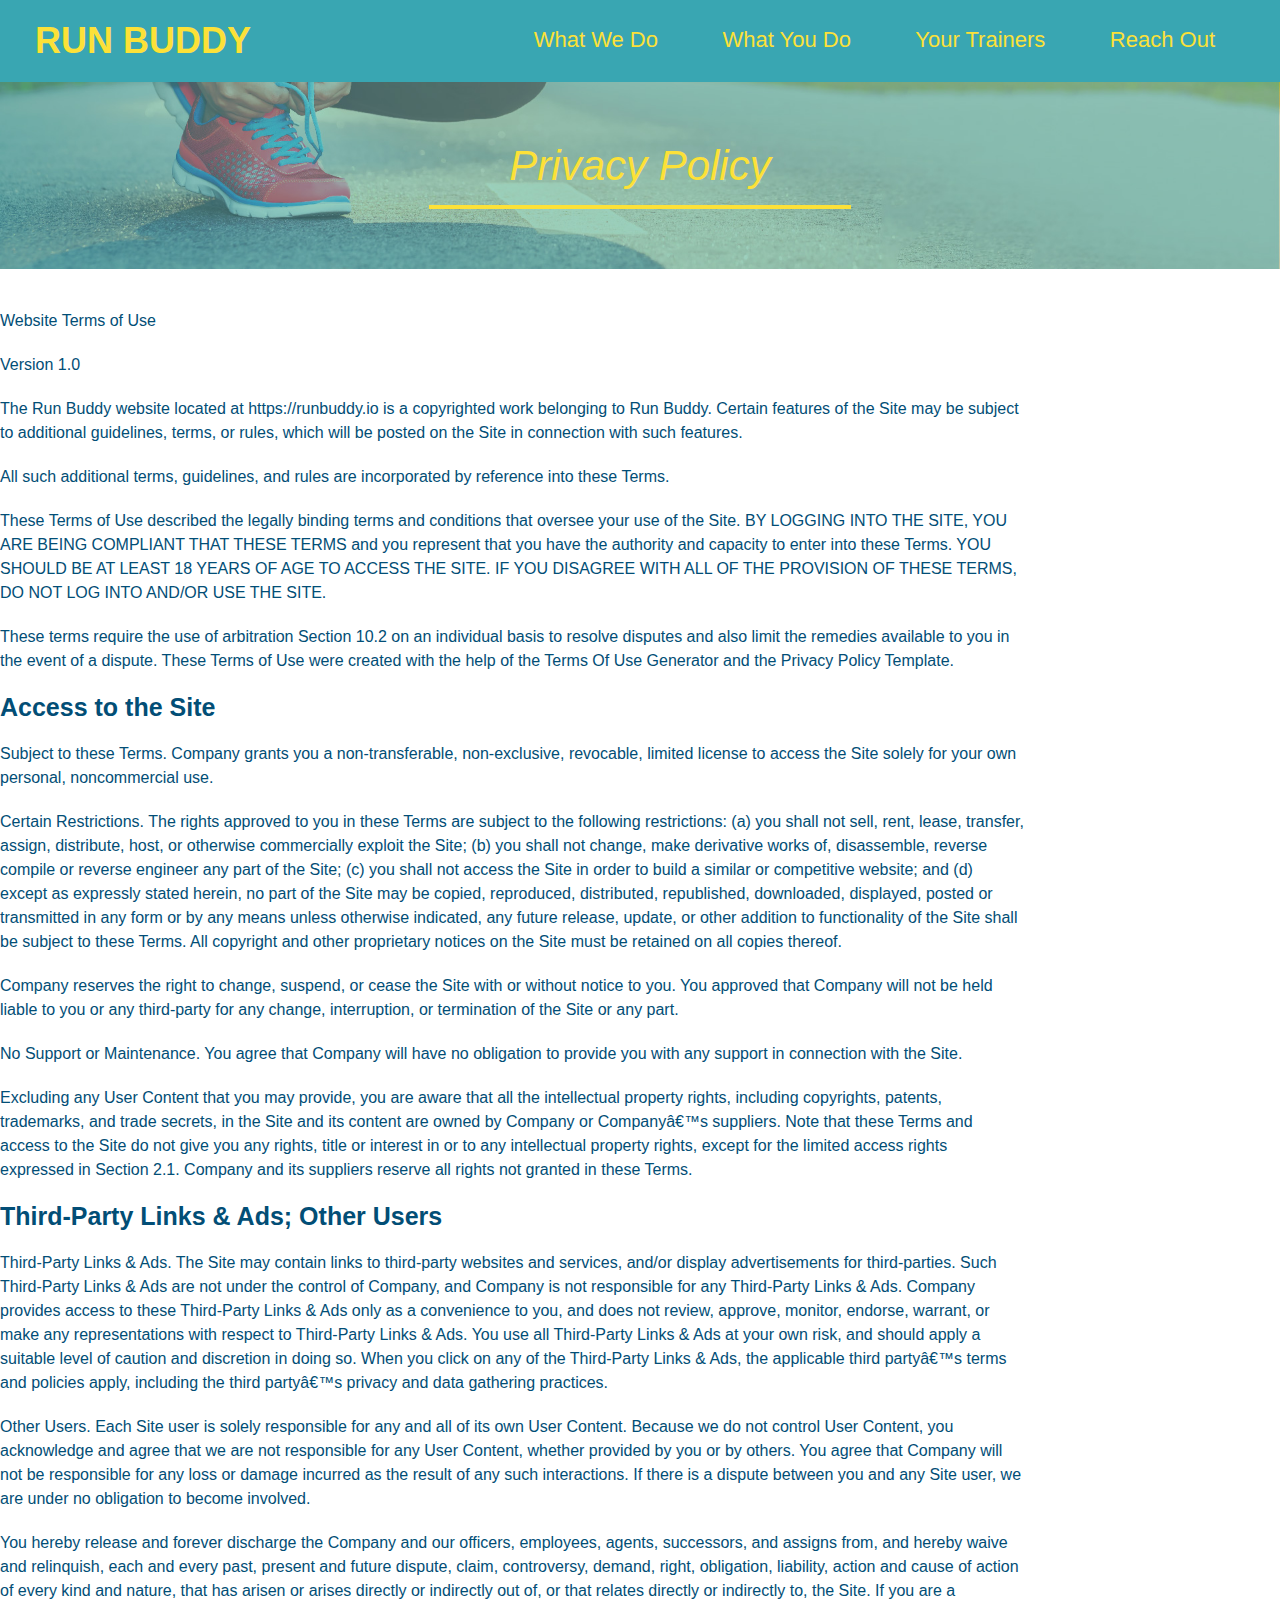
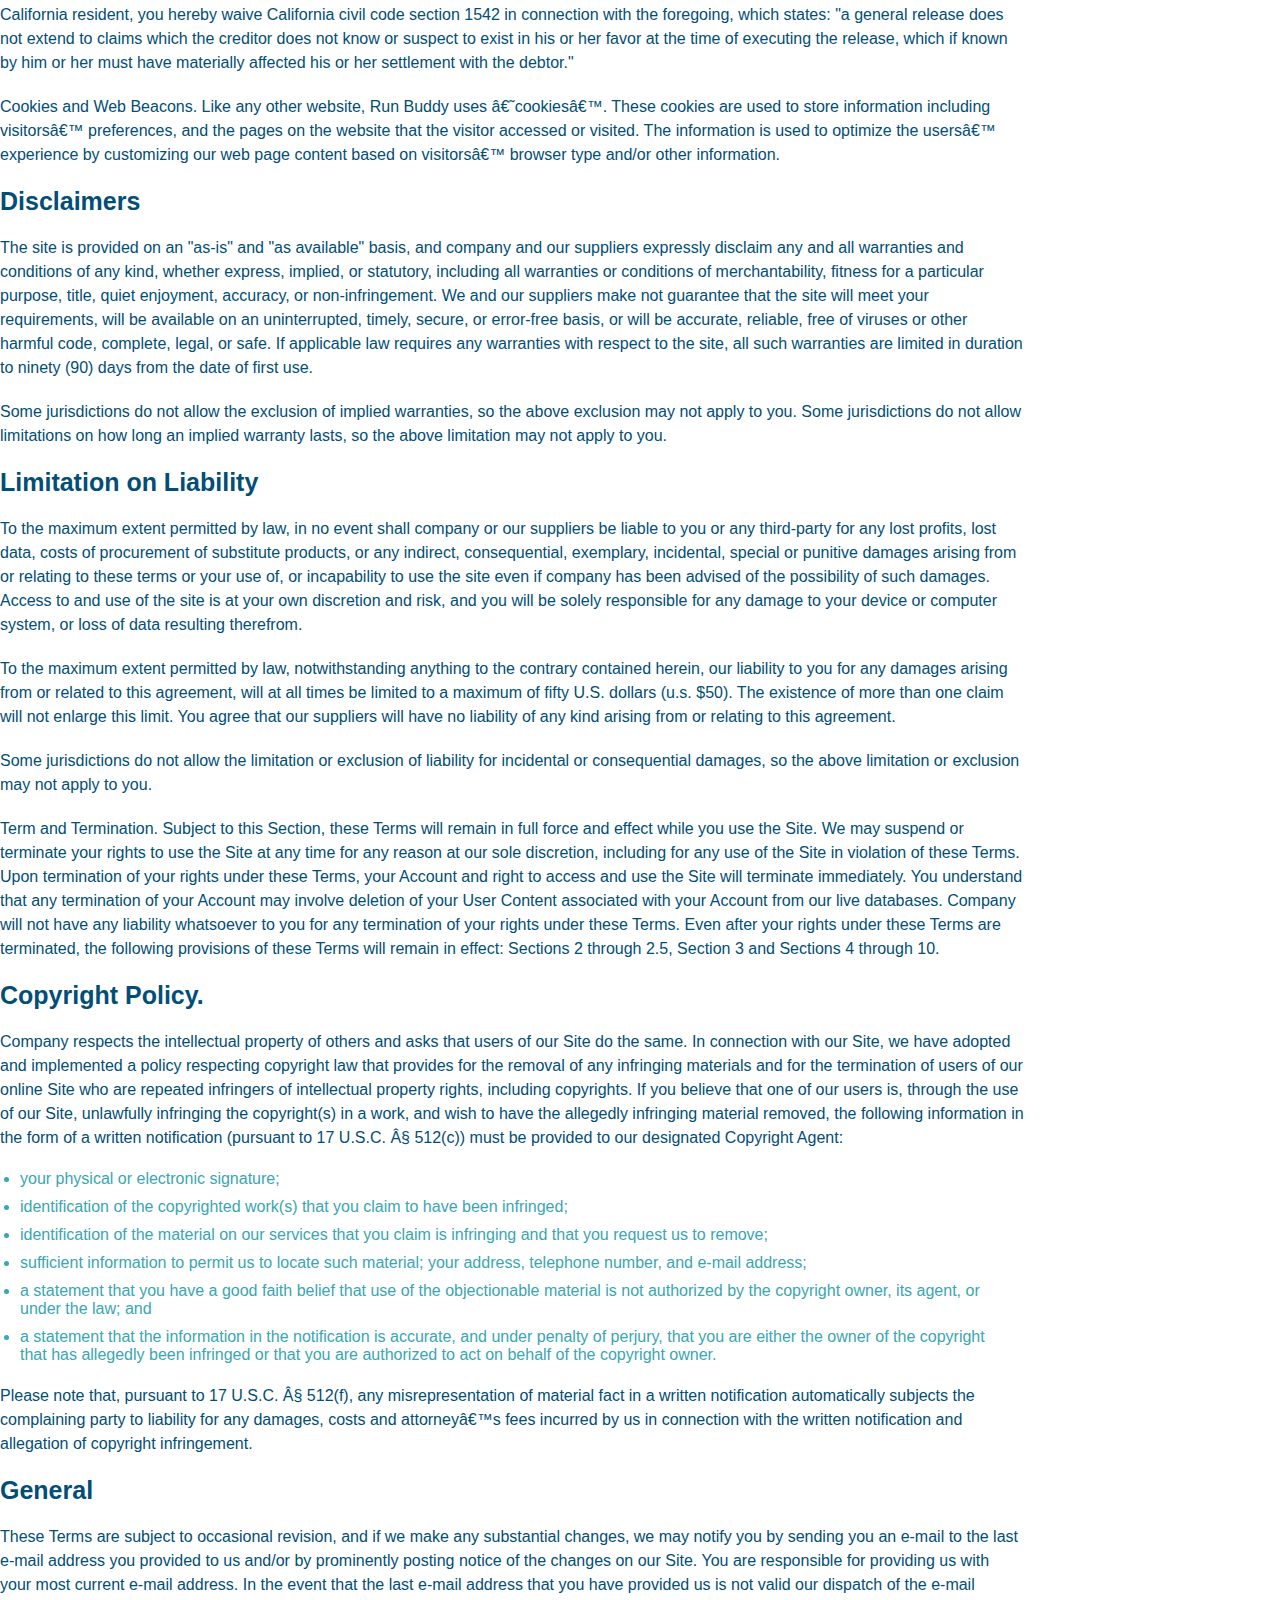
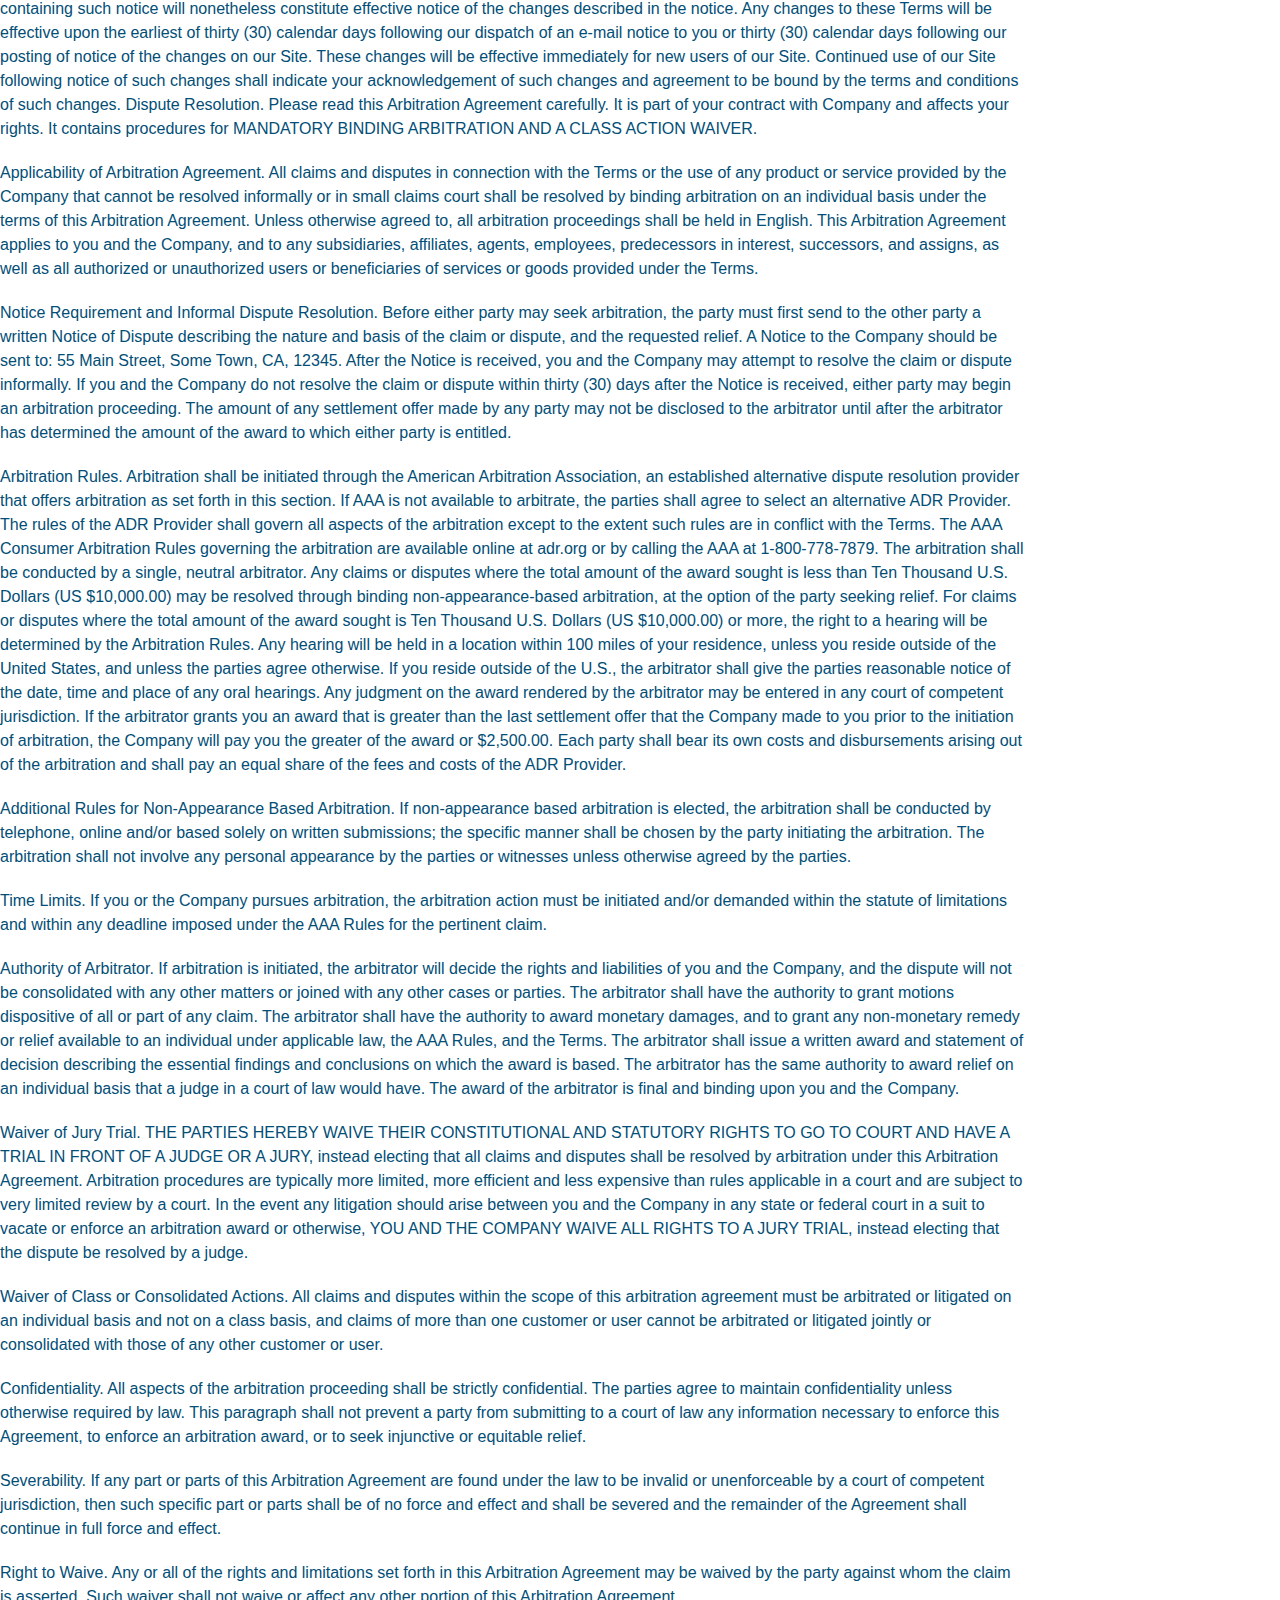
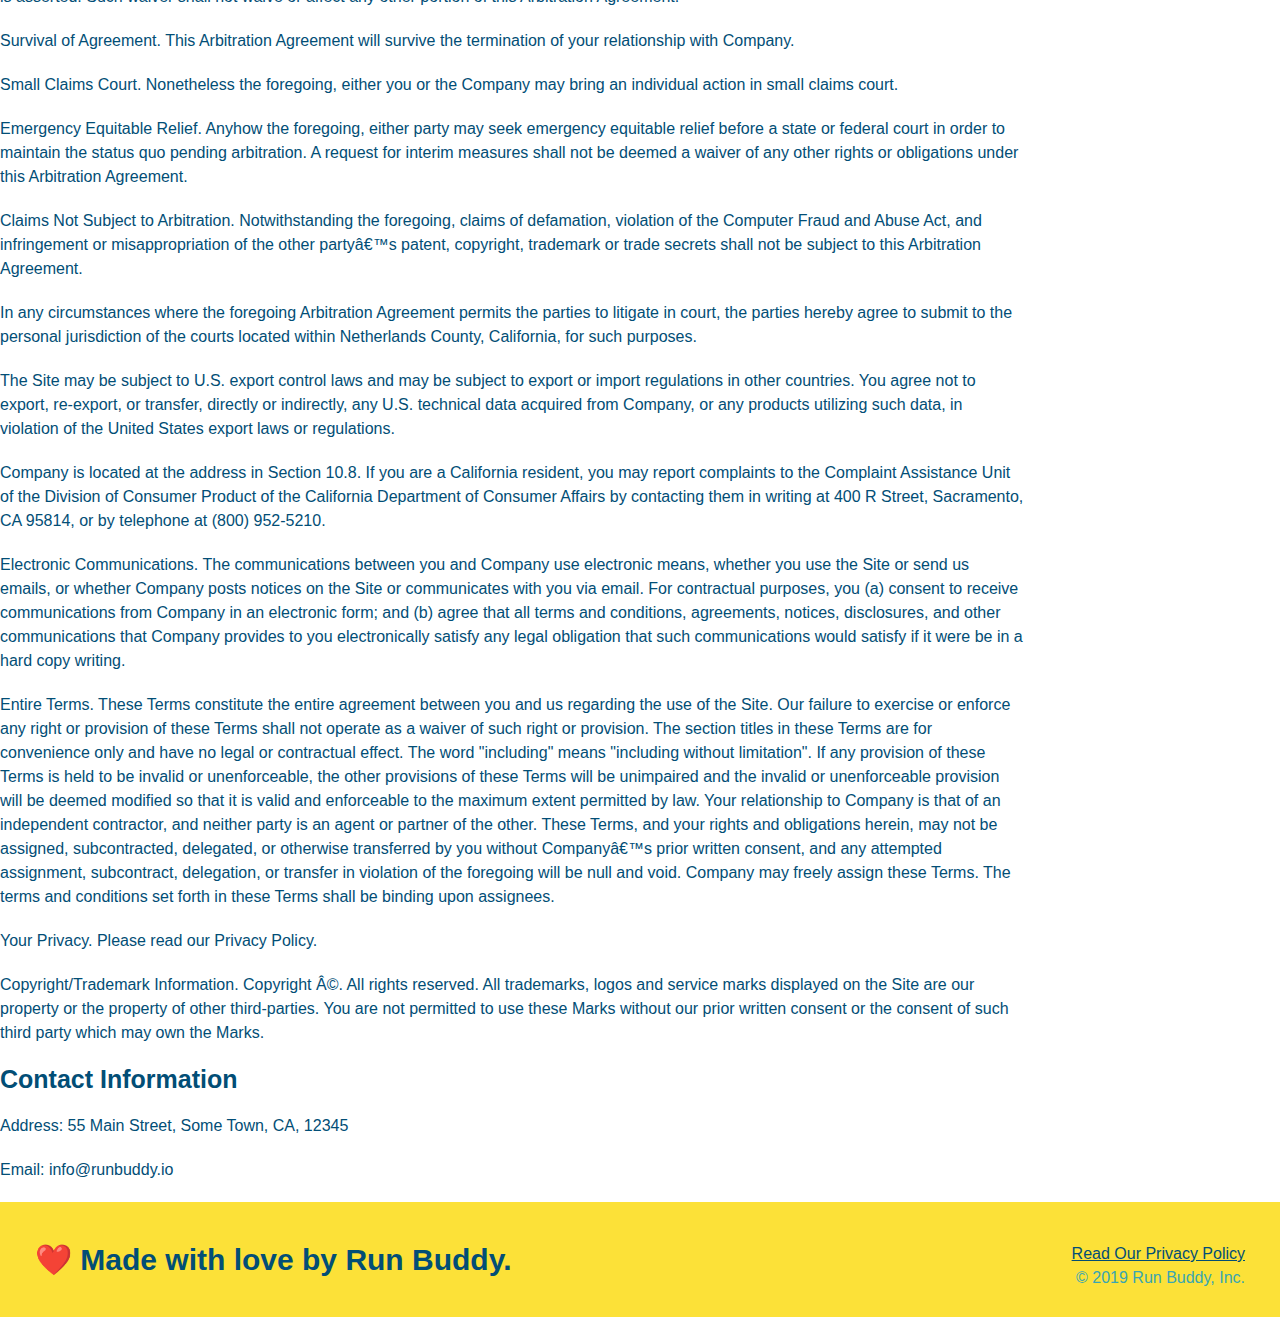
==== privacy-policy.html @ 892d22ec "privacy policy" ====
<!DOCTYPE html>
<html lang="en">
  <head>
    <meta charset="UTF-8" />
    <title>Privacy Policy - Run Buddy</title>
    <link rel="stylesheet" href="./assets/css/style.css" />
    <link rel="stylesheet" href="./assets/css/secondary-styles.css" />
  </head>
  <body>
    <header>
        <h1>
            <a href="/">RUN BUDDY</a>
        </h1>
        <nav>
            <!-- Unordered list element -->
            <ul>
                <!--List item element-->
                <li>
                    <!--Anchor element-->
                    <a href="./index.html#what-we-do">What We Do</a>
                </li>
                <li>
                    <a href="./index.html#what-you-do">What You Do</a>
                </li>
                <li>
                    <a href="./index.html#your-trainers">Your Trainers</a>
                </li>
                <li>
                    <a href="./index.html#reach-out">Reach Out</a>
                </li>
            </ul>
        </nav>
    </header>

    <section class="hero">
        <h2 class="page-title">
            Privacy Policy
          </h2>
    </section>

    <article class="secondary-content">
      <p>
        Website Terms of Use
      </p>

      <p>
        Version 1.0
      </p>

      <p>
        The Run Buddy website located at https://runbuddy.io is a copyrighted work belonging to Run Buddy. Certain
        features of the Site may be subject to additional guidelines, terms, or rules, which will be posted on the Site
        in connection with such features.
      </p>

      <p>
        All such additional terms, guidelines, and rules are incorporated by reference into these Terms.
      </p>

      <p>
        These Terms of Use described the legally binding terms and conditions that oversee your use of the Site. BY
        LOGGING INTO THE SITE, YOU ARE BEING COMPLIANT THAT THESE TERMS and you represent that you have the authority
        and capacity to enter into these Terms. YOU SHOULD BE AT LEAST 18 YEARS OF AGE TO ACCESS THE SITE. IF YOU
        DISAGREE WITH ALL OF THE PROVISION OF THESE TERMS, DO NOT LOG INTO AND/OR USE THE SITE.
      </p>

      <p>
        These terms require the use of arbitration Section 10.2 on an individual basis to resolve disputes and also
        limit the remedies available to you in the event of a dispute. These Terms of Use were created with the help of
        the Terms Of Use Generator and the Privacy Policy Template.
      </p>

      <h3>
        Access to the Site
      </h3>

      <p>
        Subject to these Terms. Company grants you a non-transferable, non-exclusive, revocable, limited license to
        access the Site solely for your own personal, noncommercial use.
      </p>

      <p>
        Certain Restrictions. The rights approved to you in these Terms are subject to the following restrictions: (a)
        you shall not sell, rent, lease, transfer, assign, distribute, host, or otherwise commercially exploit the Site;
        (b) you shall not change, make derivative works of, disassemble, reverse compile or reverse engineer any part of
        the Site; (c) you shall not access the Site in order to build a similar or competitive website; and (d) except
        as expressly stated herein, no part of the Site may be copied, reproduced, distributed, republished, downloaded,
        displayed, posted or transmitted in any form or by any means unless otherwise indicated, any future release,
        update, or other addition to functionality of the Site shall be subject to these Terms. All copyright and other
        proprietary notices on the Site must be retained on all copies thereof.
      </p>

      <p>
        Company reserves the right to change, suspend, or cease the Site with or without notice to you. You approved
        that Company will not be held liable to you or any third-party for any change, interruption, or termination of
        the Site or any part.
      </p>

      <p>
        No Support or Maintenance. You agree that Company will have no obligation to provide you with any support in
        connection with the Site.
      </p>

      <p>
        Excluding any User Content that you may provide, you are aware that all the intellectual property rights,
        including copyrights, patents, trademarks, and trade secrets, in the Site and its content are owned by Company
        or Companyâ€™s suppliers. Note that these Terms and access to the Site do not give you any rights, title or
        interest in or to any intellectual property rights, except for the limited access rights expressed in Section
        2.1. Company and its suppliers reserve all rights not granted in these Terms.
      </p>

      <h3>
        Third-Party Links & Ads; Other Users
      </h3>

      <p>
        Third-Party Links & Ads. The Site may contain links to third-party websites and services, and/or display
        advertisements for third-parties. Such Third-Party Links & Ads are not under the control of Company, and Company
        is not responsible for any Third-Party Links & Ads. Company provides access to these Third-Party Links & Ads
        only as a convenience to you, and does not review, approve, monitor, endorse, warrant, or make any
        representations with respect to Third-Party Links & Ads. You use all Third-Party Links & Ads at your own risk,
        and should apply a suitable level of caution and discretion in doing so. When you click on any of the
        Third-Party Links & Ads, the applicable third partyâ€™s terms and policies apply, including the third partyâ€™s
        privacy and data gathering practices.
      </p>

      <p>
        Other Users. Each Site user is solely responsible for any and all of its own User Content. Because we do not
        control User Content, you acknowledge and agree that we are not responsible for any User Content, whether
        provided by you or by others. You agree that Company will not be responsible for any loss or damage incurred as
        the result of any such interactions. If there is a dispute between you and any Site user, we are under no
        obligation to become involved.
      </p>

      <p>
        You hereby release and forever discharge the Company and our officers, employees, agents, successors, and
        assigns from, and hereby waive and relinquish, each and every past, present and future dispute, claim,
        controversy, demand, right, obligation, liability, action and cause of action of every kind and nature, that has
        arisen or arises directly or indirectly out of, or that relates directly or indirectly to, the Site. If you are
        a California resident, you hereby waive California civil code section 1542 in connection with the foregoing,
        which states: "a general release does not extend to claims which the creditor does not know or suspect to exist
        in his or her favor at the time of executing the release, which if known by him or her must have materially
        affected his or her settlement with the debtor."
      </p>

      <p>
        Cookies and Web Beacons. Like any other website, Run Buddy uses â€˜cookiesâ€™. These cookies are used to store
        information including visitorsâ€™ preferences, and the pages on the website that the visitor accessed or visited.
        The information is used to optimize the usersâ€™ experience by customizing our web page content based on visitorsâ€™
        browser type and/or other information.
      </p>

      <h3>
        Disclaimers
      </h3>

      <p>
        The site is provided on an "as-is" and "as available" basis, and company and our suppliers expressly disclaim
        any and all warranties and conditions of any kind, whether express, implied, or statutory, including all
        warranties or conditions of merchantability, fitness for a particular purpose, title, quiet enjoyment, accuracy,
        or non-infringement. We and our suppliers make not guarantee that the site will meet your requirements, will be
        available on an uninterrupted, timely, secure, or error-free basis, or will be accurate, reliable, free of
        viruses or other harmful code, complete, legal, or safe. If applicable law requires any warranties with respect
        to the site, all such warranties are limited in duration to ninety (90) days from the date of first use.
      </p>

      <p>
        Some jurisdictions do not allow the exclusion of implied warranties, so the above exclusion may not apply to
        you. Some jurisdictions do not allow limitations on how long an implied warranty lasts, so the above limitation
        may not apply to you.
      </p>

      <h3>
        Limitation on Liability
      </h3>

      <p>
        To the maximum extent permitted by law, in no event shall company or our suppliers be liable to you or any
        third-party for any lost profits, lost data, costs of procurement of substitute products, or any indirect,
        consequential, exemplary, incidental, special or punitive damages arising from or relating to these terms or
        your use of, or incapability to use the site even if company has been advised of the possibility of such
        damages. Access to and use of the site is at your own discretion and risk, and you will be solely responsible
        for any damage to your device or computer system, or loss of data resulting therefrom.
      </p>

      <p>
        To the maximum extent permitted by law, notwithstanding anything to the contrary contained herein, our liability
        to you for any damages arising from or related to this agreement, will at all times be limited to a maximum of
        fifty U.S. dollars (u.s. $50). The existence of more than one claim will not enlarge this limit. You agree that
        our suppliers will have no liability of any kind arising from or relating to this agreement.
      </p>

      <p>
        Some jurisdictions do not allow the limitation or exclusion of liability for incidental or consequential
        damages, so the above limitation or exclusion may not apply to you.
      </p>

      <p>
        Term and Termination. Subject to this Section, these Terms will remain in full force and effect while you use
        the Site. We may suspend or terminate your rights to use the Site at any time for any reason at our sole
        discretion, including for any use of the Site in violation of these Terms. Upon termination of your rights under
        these Terms, your Account and right to access and use the Site will terminate immediately. You understand that
        any termination of your Account may involve deletion of your User Content associated with your Account from our
        live databases. Company will not have any liability whatsoever to you for any termination of your rights under
        these Terms. Even after your rights under these Terms are terminated, the following provisions of these Terms
        will remain in effect: Sections 2 through 2.5, Section 3 and Sections 4 through 10.
      </p>

      <h3>
        Copyright Policy.
      </h3>

      <p>
        Company respects the intellectual property of others and asks that users of our Site do the same. In connection
        with our Site, we have adopted and implemented a policy respecting copyright law that provides for the removal
        of any infringing materials and for the termination of users of our online Site who are repeated infringers of
        intellectual property rights, including copyrights. If you believe that one of our users is, through the use of
        our Site, unlawfully infringing the copyright(s) in a work, and wish to have the allegedly infringing material
        removed, the following information in the form of a written notification (pursuant to 17 U.S.C. Â§ 512(c)) must
        be provided to our designated Copyright Agent:
      </p>

      <ul>
        <li>
          your physical or electronic signature;
        </li>
        <li>
          identification of the copyrighted work(s) that you claim to have been infringed;
        </li>
        <li>
          identification of the material on our services that you claim is infringing and that you request us to remove;
        </li>
        <li>
          sufficient information to permit us to locate such material; your address, telephone number, and e-mail
          address;
        </li>
        <li>
          a statement that you have a good faith belief that use of the objectionable material is not authorized by the
          copyright owner, its agent, or under the law; and
        </li>
        <li>
          a statement that the information in the notification is accurate, and under penalty of perjury, that you are
          either the owner of the copyright that has allegedly been infringed or that you are authorized to act on
          behalf of the copyright owner.
        </li>
      </ul>

      <p>
        Please note that, pursuant to 17 U.S.C. Â§ 512(f), any misrepresentation of material fact in a written
        notification automatically subjects the complaining party to liability for any damages, costs and attorneyâ€™s
        fees incurred by us in connection with the written notification and allegation of copyright infringement.
      </p>

      <h3>
        General
      </h3>

      <p>
        These Terms are subject to occasional revision, and if we make any substantial changes, we may notify you by
        sending you an e-mail to the last e-mail address you provided to us and/or by prominently posting notice of the
        changes on our Site. You are responsible for providing us with your most current e-mail address. In the event
        that the last e-mail address that you have provided us is not valid our dispatch of the e-mail containing such
        notice will nonetheless constitute effective notice of the changes described in the notice. Any changes to these
        Terms will be effective upon the earliest of thirty (30) calendar days following our dispatch of an e-mail
        notice to you or thirty (30) calendar days following our posting of notice of the changes on our Site. These
        changes will be effective immediately for new users of our Site. Continued use of our Site following notice of
        such changes shall indicate your acknowledgement of such changes and agreement to be bound by the terms and
        conditions of such changes. Dispute Resolution. Please read this Arbitration Agreement carefully. It is part of
        your contract with Company and affects your rights. It contains procedures for MANDATORY BINDING ARBITRATION AND
        A CLASS ACTION WAIVER.
      </p>

      <p>
        Applicability of Arbitration Agreement. All claims and disputes in connection with the Terms or the use of any
        product or service provided by the Company that cannot be resolved informally or in small claims court shall be
        resolved by binding arbitration on an individual basis under the terms of this Arbitration Agreement. Unless
        otherwise agreed to, all arbitration proceedings shall be held in English. This Arbitration Agreement applies to
        you and the Company, and to any subsidiaries, affiliates, agents, employees, predecessors in interest,
        successors, and assigns, as well as all authorized or unauthorized users or beneficiaries of services or goods
        provided under the Terms.
      </p>

      <p>
        Notice Requirement and Informal Dispute Resolution. Before either party may seek arbitration, the party must
        first send to the other party a written Notice of Dispute describing the nature and basis of the claim or
        dispute, and the requested relief. A Notice to the Company should be sent to: 55 Main Street, Some Town, CA,
        12345. After the Notice is received, you and the Company may attempt to resolve the claim or dispute informally.
        If you and the Company do not resolve the claim or dispute within thirty (30) days after the Notice is received,
        either party may begin an arbitration proceeding. The amount of any settlement offer made by any party may not
        be disclosed to the arbitrator until after the arbitrator has determined the amount of the award to which either
        party is entitled.
      </p>

      <p>
        Arbitration Rules. Arbitration shall be initiated through the American Arbitration Association, an established
        alternative dispute resolution provider that offers arbitration as set forth in this section. If AAA is not
        available to arbitrate, the parties shall agree to select an alternative ADR Provider. The rules of the ADR
        Provider shall govern all aspects of the arbitration except to the extent such rules are in conflict with the
        Terms. The AAA Consumer Arbitration Rules governing the arbitration are available online at adr.org or by
        calling the AAA at 1-800-778-7879. The arbitration shall be conducted by a single, neutral arbitrator. Any
        claims or disputes where the total amount of the award sought is less than Ten Thousand U.S. Dollars (US
        $10,000.00) may be resolved through binding non-appearance-based arbitration, at the option of the party seeking
        relief. For claims or disputes where the total amount of the award sought is Ten Thousand U.S. Dollars (US
        $10,000.00) or more, the right to a hearing will be determined by the Arbitration Rules. Any hearing will be
        held in a location within 100 miles of your residence, unless you reside outside of the United States, and
        unless the parties agree otherwise. If you reside outside of the U.S., the arbitrator shall give the parties
        reasonable notice of the date, time and place of any oral hearings. Any judgment on the award rendered by the
        arbitrator may be entered in any court of competent jurisdiction. If the arbitrator grants you an award that is
        greater than the last settlement offer that the Company made to you prior to the initiation of arbitration, the
        Company will pay you the greater of the award or $2,500.00. Each party shall bear its own costs and
        disbursements arising out of the arbitration and shall pay an equal share of the fees and costs of the ADR
        Provider.
      </p>

      <p>
        Additional Rules for Non-Appearance Based Arbitration. If non-appearance based arbitration is elected, the
        arbitration shall be conducted by telephone, online and/or based solely on written submissions; the specific
        manner shall be chosen by the party initiating the arbitration. The arbitration shall not involve any personal
        appearance by the parties or witnesses unless otherwise agreed by the parties.
      </p>

      <p>
        Time Limits. If you or the Company pursues arbitration, the arbitration action must be initiated and/or demanded
        within the statute of limitations and within any deadline imposed under the AAA Rules for the pertinent claim.
      </p>

      <p>
        Authority of Arbitrator. If arbitration is initiated, the arbitrator will decide the rights and liabilities of
        you and the Company, and the dispute will not be consolidated with any other matters or joined with any other
        cases or parties. The arbitrator shall have the authority to grant motions dispositive of all or part of any
        claim. The arbitrator shall have the authority to award monetary damages, and to grant any non-monetary remedy
        or relief available to an individual under applicable law, the AAA Rules, and the Terms. The arbitrator shall
        issue a written award and statement of decision describing the essential findings and conclusions on which the
        award is based. The arbitrator has the same authority to award relief on an individual basis that a judge in a
        court of law would have. The award of the arbitrator is final and binding upon you and the Company.
      </p>

      <p>
        Waiver of Jury Trial. THE PARTIES HEREBY WAIVE THEIR CONSTITUTIONAL AND STATUTORY RIGHTS TO GO TO COURT AND HAVE
        A TRIAL IN FRONT OF A JUDGE OR A JURY, instead electing that all claims and disputes shall be resolved by
        arbitration under this Arbitration Agreement. Arbitration procedures are typically more limited, more efficient
        and less expensive than rules applicable in a court and are subject to very limited review by a court. In the
        event any litigation should arise between you and the Company in any state or federal court in a suit to vacate
        or enforce an arbitration award or otherwise, YOU AND THE COMPANY WAIVE ALL RIGHTS TO A JURY TRIAL, instead
        electing that the dispute be resolved by a judge.
      </p>

      <p>
        Waiver of Class or Consolidated Actions. All claims and disputes within the scope of this arbitration agreement
        must be arbitrated or litigated on an individual basis and not on a class basis, and claims of more than one
        customer or user cannot be arbitrated or litigated jointly or consolidated with those of any other customer or
        user.
      </p>

      <p>
        Confidentiality. All aspects of the arbitration proceeding shall be strictly confidential. The parties agree to
        maintain confidentiality unless otherwise required by law. This paragraph shall not prevent a party from
        submitting to a court of law any information necessary to enforce this Agreement, to enforce an arbitration
        award, or to seek injunctive or equitable relief.
      </p>

      <p>
        Severability. If any part or parts of this Arbitration Agreement are found under the law to be invalid or
        unenforceable by a court of competent jurisdiction, then such specific part or parts shall be of no force and
        effect and shall be severed and the remainder of the Agreement shall continue in full force and effect.
      </p>

      <p>
        Right to Waive. Any or all of the rights and limitations set forth in this Arbitration Agreement may be waived
        by the party against whom the claim is asserted. Such waiver shall not waive or affect any other portion of this
        Arbitration Agreement.
      </p>

      <p>
        Survival of Agreement. This Arbitration Agreement will survive the termination of your relationship with
        Company.
      </p>

      <p>
        Small Claims Court. Nonetheless the foregoing, either you or the Company may bring an individual action in small
        claims court.
      </p>

      <p>
        Emergency Equitable Relief. Anyhow the foregoing, either party may seek emergency equitable relief before a
        state or federal court in order to maintain the status quo pending arbitration. A request for interim measures
        shall not be deemed a waiver of any other rights or obligations under this Arbitration Agreement.
      </p>

      <p>
        Claims Not Subject to Arbitration. Notwithstanding the foregoing, claims of defamation, violation of the
        Computer Fraud and Abuse Act, and infringement or misappropriation of the other partyâ€™s patent, copyright,
        trademark or trade secrets shall not be subject to this Arbitration Agreement.
      </p>

      <p>
        In any circumstances where the foregoing Arbitration Agreement permits the parties to litigate in court, the
        parties hereby agree to submit to the personal jurisdiction of the courts located within Netherlands County,
        California, for such purposes.
      </p>

      <p>
        The Site may be subject to U.S. export control laws and may be subject to export or import regulations in other
        countries. You agree not to export, re-export, or transfer, directly or indirectly, any U.S. technical data
        acquired from Company, or any products utilizing such data, in violation of the United States export laws or
        regulations.
      </p>

      <p>
        Company is located at the address in Section 10.8. If you are a California resident, you may report complaints
        to the Complaint Assistance Unit of the Division of Consumer Product of the California Department of Consumer
        Affairs by contacting them in writing at 400 R Street, Sacramento, CA 95814, or by telephone at (800) 952-5210.
      </p>

      <p>
        Electronic Communications. The communications between you and Company use electronic means, whether you use the
        Site or send us emails, or whether Company posts notices on the Site or communicates with you via email. For
        contractual purposes, you (a) consent to receive communications from Company in an electronic form; and (b)
        agree that all terms and conditions, agreements, notices, disclosures, and other communications that Company
        provides to you electronically satisfy any legal obligation that such communications would satisfy if it were be
        in a hard copy writing.
      </p>

      <p>
        Entire Terms. These Terms constitute the entire agreement between you and us regarding the use of the Site. Our
        failure to exercise or enforce any right or provision of these Terms shall not operate as a waiver of such right
        or provision. The section titles in these Terms are for convenience only and have no legal or contractual
        effect. The word "including" means "including without limitation". If any provision of these Terms is held to be
        invalid or unenforceable, the other provisions of these Terms will be unimpaired and the invalid or
        unenforceable provision will be deemed modified so that it is valid and enforceable to the maximum extent
        permitted by law. Your relationship to Company is that of an independent contractor, and neither party is an
        agent or partner of the other. These Terms, and your rights and obligations herein, may not be assigned,
        subcontracted, delegated, or otherwise transferred by you without Companyâ€™s prior written consent, and any
        attempted assignment, subcontract, delegation, or transfer in violation of the foregoing will be null and void.
        Company may freely assign these Terms. The terms and conditions set forth in these Terms shall be binding upon
        assignees.
      </p>

      <p>
        Your Privacy. Please read our Privacy Policy.
      </p>

      <p>
        Copyright/Trademark Information. Copyright Â©. All rights reserved. All trademarks, logos and service marks
        displayed on the Site are our property or the property of other third-parties. You are not permitted to use
        these Marks without our prior written consent or the consent of such third party which may own the Marks.
      </p>

      <h3>
        Contact Information
      </h3>

      <p>
        Address: 55 Main Street, Some Town, CA, 12345
      </p>

      <p>
        Email: info@runbuddy.io
      </p>

    </article>


    <footer>
        <h2>❤️ Made with love by Run Buddy.</h2>
        <div>
            <a href="#">Read Our Privacy Policy</a><br />
            &copy; 2019 Run Buddy, Inc.
          </div>
    </footer>

  </body>
</html>
---- assets/css/style.css ----
* {
  margin: 0;
  padding: 0;
  box-sizing: border-box;
}

body {
  /* more on this crazy alphanumerical value in a minute! */
  color: #39a6b2;
  font-family: Helvetica, Arial, sans-serif;
}

/* apply styles to <header> */
header {
  padding: 20px 35px;
  background-color: #39a6b2;
}

header h1 {
  font-weight: bold;
  font-size: 36px;
  color: #fce138;
  margin: 0;
  display: inline;
}
header a {
  text-decoration: none;
  color: #fce138;
}

header nav {
  float: right;
  margin: 7px 0;
}

header nav ul li {
  display: inline;
}

header nav ul li a {
  margin: 0 30px;
  font-weight: lighter;
  font-size: 22px;
}

footer {
  background: #fce138;
  width: 100%;
  padding: 40px 35px;
}

footer h2 {
  display: inline;
  color: #024e76;
  font-size: 30px;
  margin: 0;
}

footer div {
  float: right;
  line-height: 1.5;
  text-align: right;
}

footer a {
  color: #024e76;
}

section {
  padding: 60px;
}

/* Hero Style Start */

/* homepage hero */
.hero {
  background-image: url('../images/hero-bg.jpeg');
  height: 600px;
  background-size: cover;
  background-position: center;
  position: relative;
}

.hero-form {
  border: 3px solid #024e76;
  background-color: #fce138;
  padding: 20px;
  width: 500px;
  color: #024e76;
  position: absolute;
  bottom: 120px;
  right: 140px;
}

.hero-form h3 {
  font-size: 24px;
  margin: 0;
}
.hero-form p {
  margin: 5px 0 15px 0;
}

.form-input {
  border: 1px solid #024e76;
  display: block;
  padding: 7px 15px;
  font-size: 16px;
  color: #024e76;
  width: 100%;
  margin-bottom: 15px;
}

.hero-form label {
  margin: 0 5px;
}

.hero-form button {
  color: #fce138;
  background-color: #024e76;
  border: none;
  padding: 10px 20px;
  font-size: 16px;
}

.intro {
  text-align: center;
}

.intro p {
  line-height: 1.7;
  color: #39a6b2;
  width: 80%;
  font-size: 20px;
  margin: 0 auto;
}

.steps {
  text-align: center;
  background: #fce138;
}

.steps div {
  margin-bottom: 80px;
}

.steps img {
  width: 15%;
  margin: 10px 0;
}

.steps h3 {
  color: #024e76;
  font-size: 46px;
  margin-top: 10px;
}

.steps p {
  color: #39a6b2;
  font-size: 23px;
}

.steps span {
  font-size: 38px;
}

.section-title {
  font-size: 55px;
  color: #024e76;
  margin-bottom: 35px;
  padding: 0 100px 20px 100px;
  display: inline-block;
  border-bottom: 3px solid;
}

.primary-border {
  border-color: #fce138;
}

.secondary-border {
  border-color: #39a6b2;
}

.trainers {
  text-align: center;
}

.trainer {
  width: 900px;
  margin: 0 auto 30px auto;
  background: #024e76;
  color: #fce138;
  overflow: auto;
}

.trainer img {
  width: 35%;
  float: left;
}

.trainer-bio {
  padding: 35px;
  float: left;
  width: 65%;
}

.trainer-bio h3 {
  font-size: 32px;
  margin-bottom: 8px;
}

.trainer-bio h4 {
  font-weight: lighter;
  font-size: 26px;
  margin-bottom: 25px;
}

.trainer-bio p {
  font-size: 17px;
  line-height: 1.3;
}

.text-left {
  text-align: left;
}

.text-right {
  text-align: right;
}

/* REACH OUT STYLES START */
.contact {
  text-align: center;
  background: #024e76;
}

.contact h2 {
  color: #fce138;
}

.contact-info iframe {
  width: 400px;
  height: 400px;
}

.contact-info div {
  width: 410px;
  display: inline-block;
  vertical-align: top;
  text-align: left;
  margin: 30px 0 0 60px;
  color: white;
}

.contact-info h3 {
  color: #fce138;
  font-size: 32px;
}

.contact-info p, 
.contact-info address {
  margin: 20px 0;
  line-height: 1.5;
  font-size: 20px;
  font-style: normal;
}

.contact-info a {
  color: #fce138;
}

/* REACH OUT STYLES END */
---- assets/css/secondary-styles.css ----
.hero {
    background-position: bottom;
    height: auto;
    text-align: center;
    margin-bottom: 40px;
  }

  .page-title {
      color: #fce138;
      display: inline-block;
      border-bottom: 4px solid #fce138;
      padding: 0 80px 15px 80px;
      font-weight: normal;
      font-size: 42px;
      font-style: italic;
  }

  .secondary-content {
      width: 80%;
      margin: centered;
      color: #024e76;
  }

  .secondary-content h3 {
      font-size: 25px;
      margin: 20px 0;
  }

  .secondary-content p {
      font-size: 16px;
      line-height: 1.5;
      margin: 20px 0;
  }

  .secondary-content ul {
      margin: 15px 20px;
  }

  .secondary-content li {
      color: #39a6b2;
      margin: 10px 0;
  }
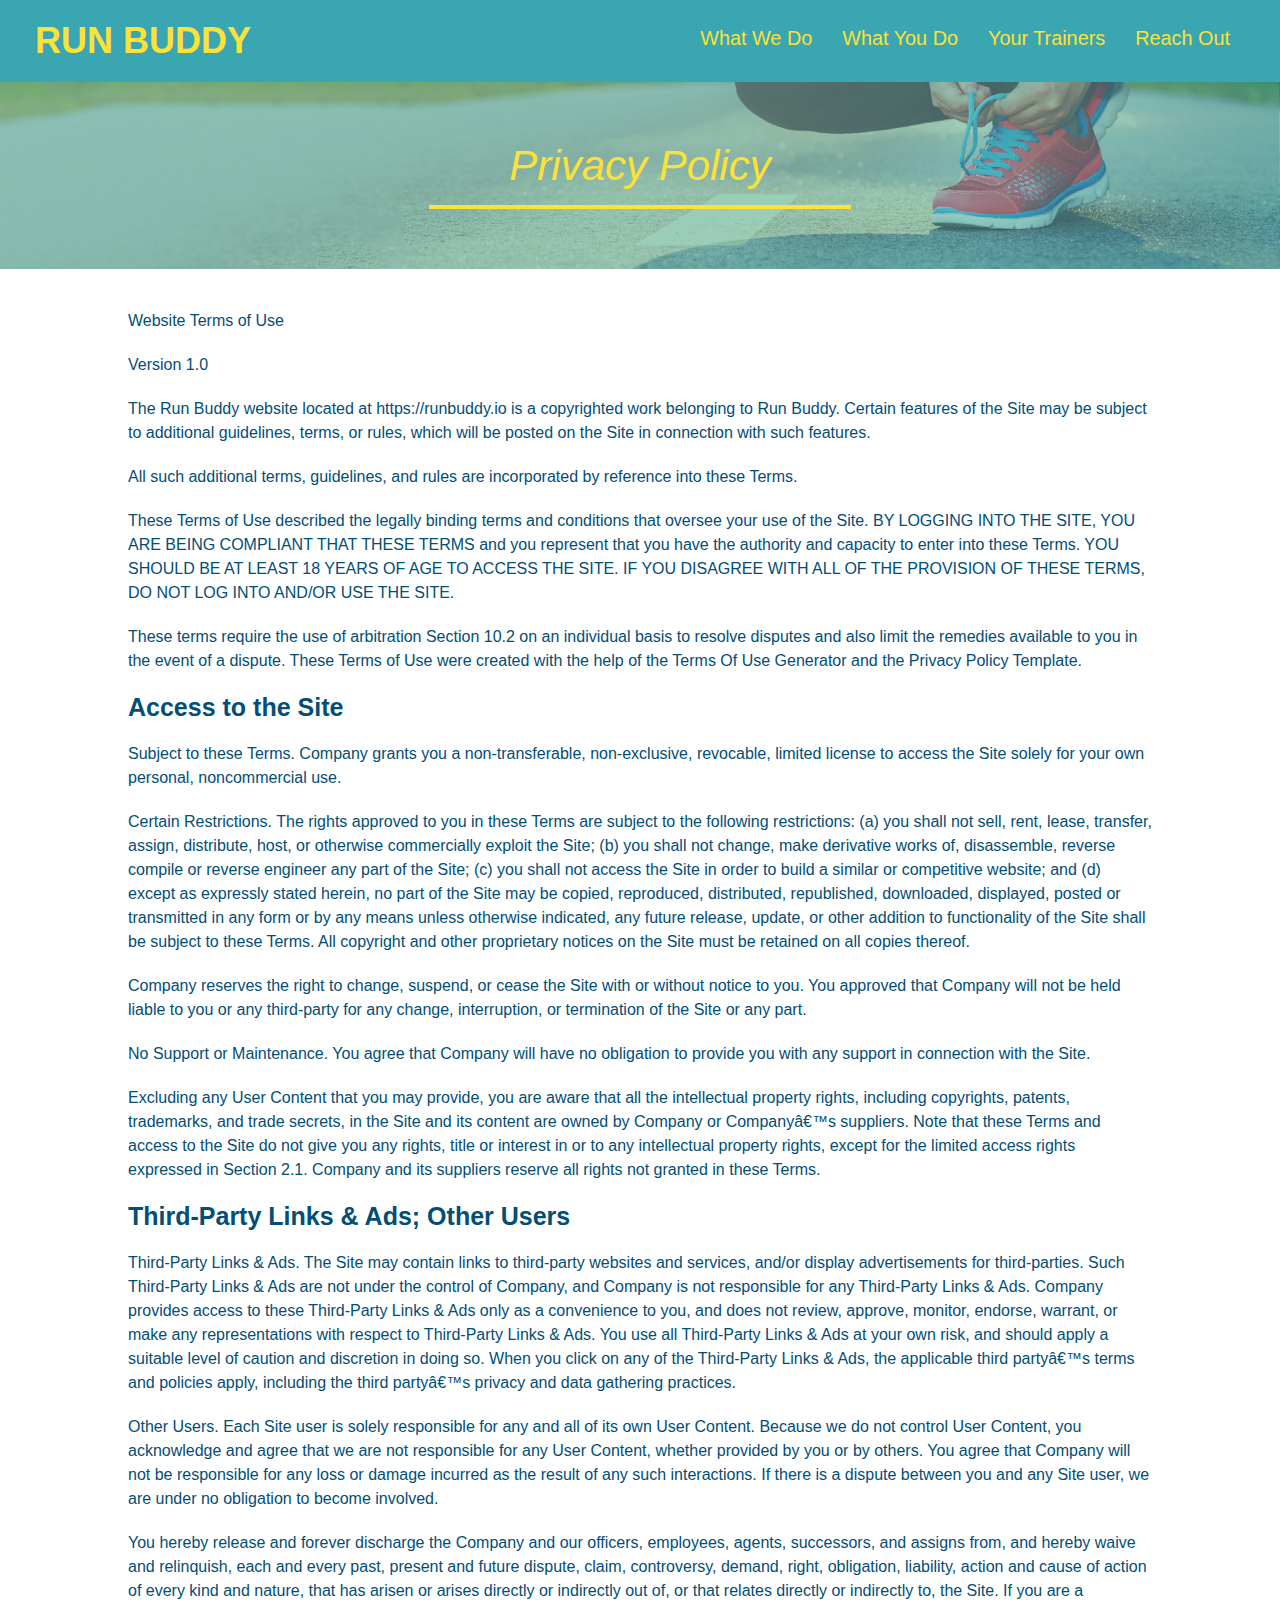
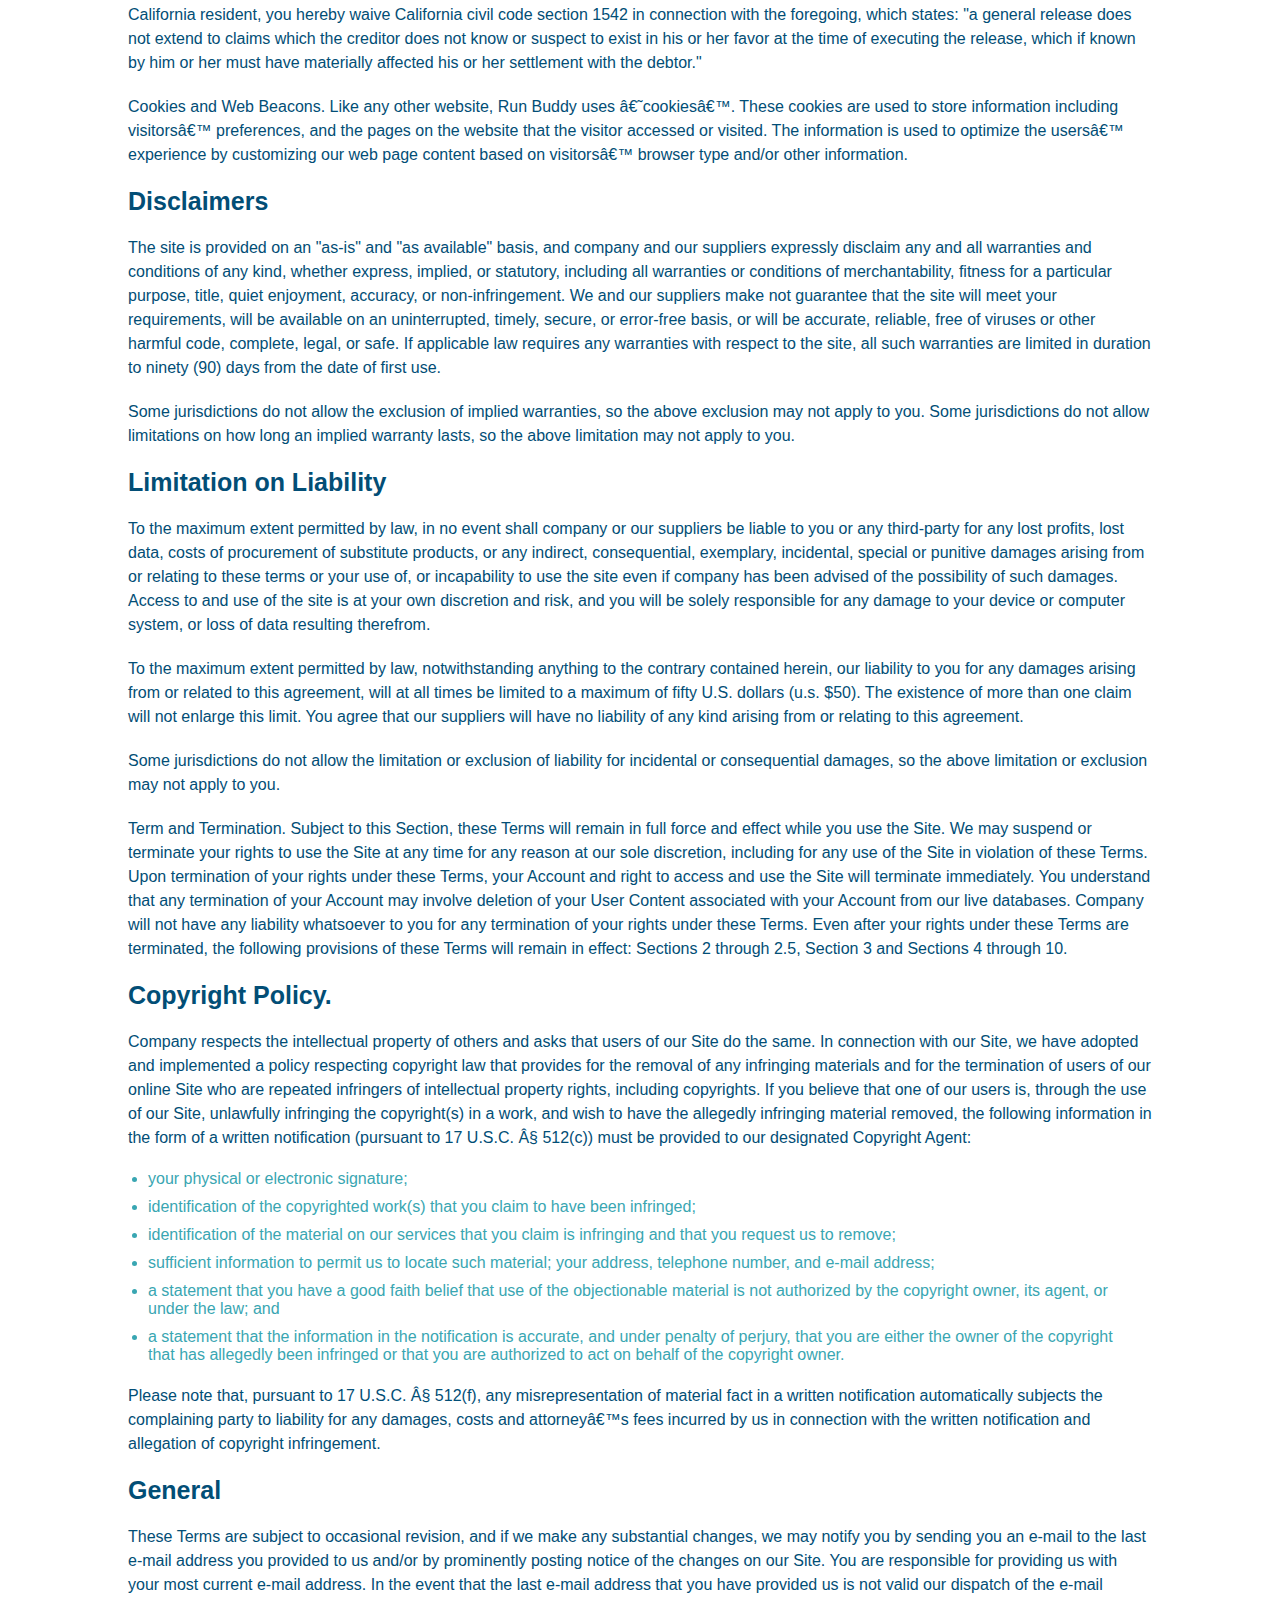
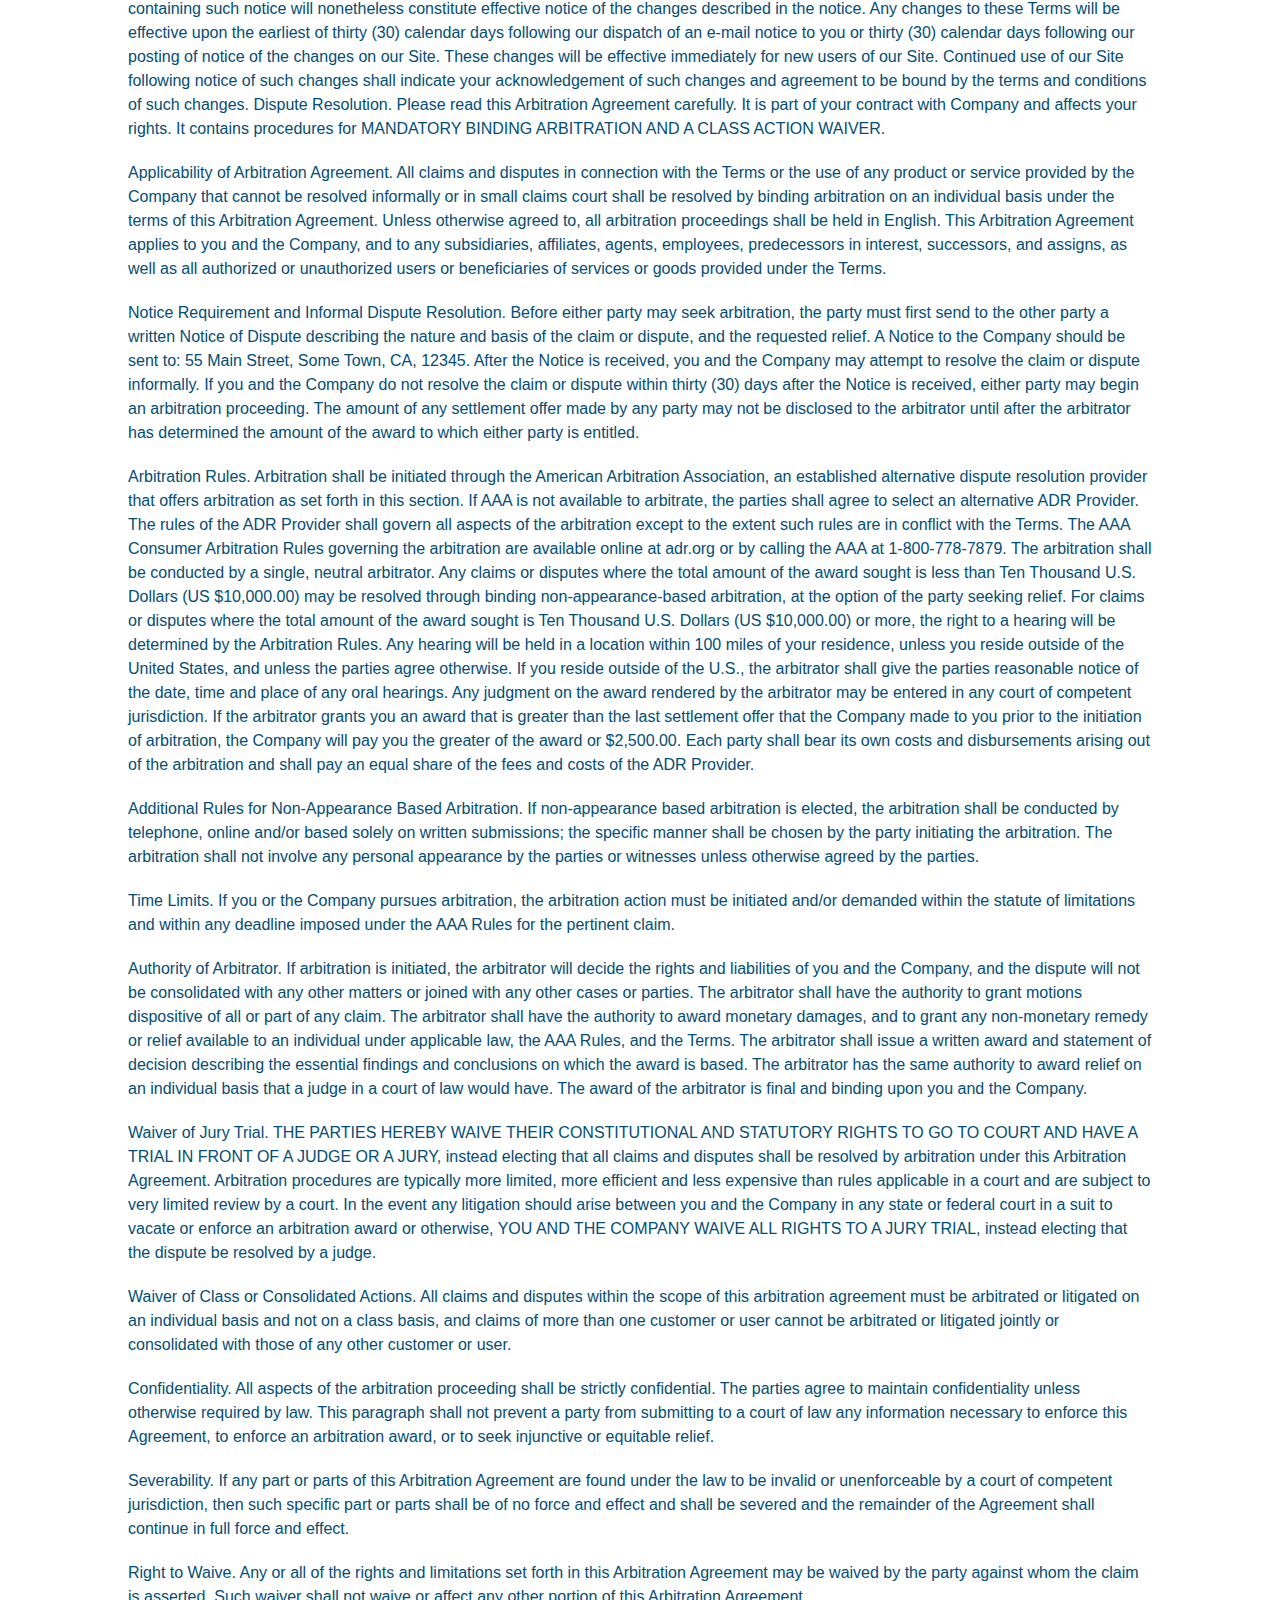
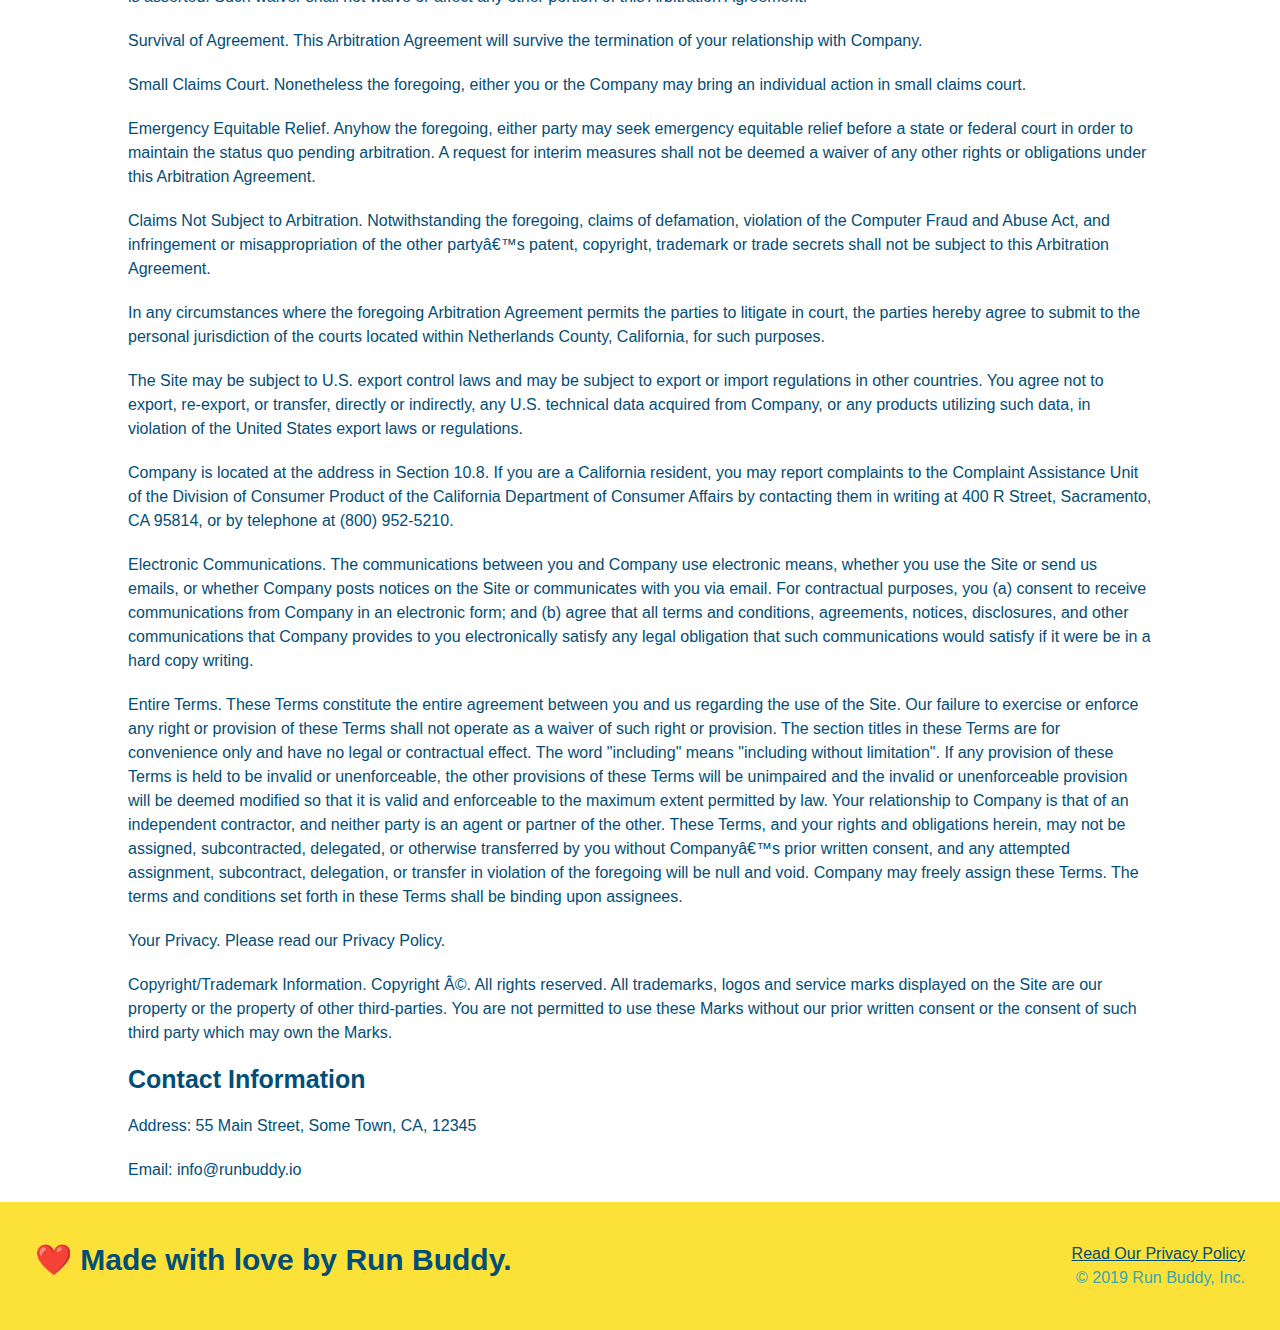
==== commit a2919c27: "add layout to CSS for media queries" ====
--- a/privacy-policy.html
+++ b/privacy-policy.html
@@ -1,6 +1,7 @@
 <!DOCTYPE html>
 <html lang="en">
   <head>
+    <meta name="viewport" content="width=device-width, initial-scale=1.0" />
     <meta charset="UTF-8" />
     <title>Privacy Policy - Run Buddy</title>
     <link rel="stylesheet" href="./assets/css/style.css" />
--- a/assets/css/style.css
+++ b/assets/css/style.css
@@ -5,15 +5,16 @@
 }
 
 body {
-  /* more on this crazy alphanumerical value in a minute! */
   color: #39a6b2;
   font-family: Helvetica, Arial, sans-serif;
 }
 
-/* apply styles to <header> */
 header {
   padding: 20px 35px;
   background-color: #39a6b2;
+  display: flex;
+  justify-content: space-between;
+  flex-wrap: wrap;
 }
 
 header h1 {
@@ -21,43 +22,51 @@
   font-size: 36px;
   color: #fce138;
   margin: 0;
-  display: inline;
-}
+}
+
 header a {
   text-decoration: none;
   color: #fce138;
 }
 
 header nav {
-  float: right;
   margin: 7px 0;
 }
 
-header nav ul li {
-  display: inline;
+header nav ul {
+  display: flex;
+  flex-wrap: wrap;
+  justify-content: space-between;
+  align-items: center;
+  list-style: none;
 }
 
 header nav ul li a {
-  margin: 0 30px;
+  padding: 10px 15px;
   font-weight: lighter;
-  font-size: 22px;
-}
+  font-size: 1.55vw;
+}
+
+/* HEADER / NAVBAR STYLES END */
+
+/* FOOTER STYLES START* */
 
 footer {
   background: #fce138;
   width: 100%;
   padding: 40px 35px;
+  display: flex;
+  justify-content: space-between;
+  flex-wrap: wrap;
 }
 
 footer h2 {
-  display: inline;
   color: #024e76;
   font-size: 30px;
   margin: 0;
 }
 
 footer div {
-  float: right;
   line-height: 1.5;
   text-align: right;
 }
@@ -66,30 +75,48 @@
   color: #024e76;
 }
 
+/* END FOOTER STYLES */
+
+/* STYLE ALL SECTIONS TAGS */
+
 section {
   padding: 60px;
 }
 
 /* Hero Style Start */
 
-/* homepage hero */
 .hero {
-  background-image: url('../images/hero-bg.jpeg');
-  height: 600px;
+  background-image: url('../images/hero-bg.jpg');
   background-size: cover;
   background-position: center;
-  position: relative;
+  display: flex;
+  justify-content: center;
+  flex-wrap: wrap;
+  align-items: flex-start;
+}
+
+.hero-cta {
+  width: 35%;
+  text-align: right;
+  margin: 3.5%;
+  color: #fff;
+  font-size: 18px;
+  line-height: 1.2;
+}
+
+.hero-cta h2 {
+  font-style: italic;
+  font-size: 55px;
+  color: #fce138;
 }
 
 .hero-form {
   border: 3px solid #024e76;
   background-color: #fce138;
   padding: 20px;
-  width: 500px;
-  color: #024e76;
-  position: absolute;
-  bottom: 120px;
-  right: 140px;
+  color: #024e76;
+  width: 40%;
+  margin: 3.5%;
 }
 
 .hero-form h3 {
@@ -122,103 +149,206 @@
   font-size: 16px;
 }
 
-.intro {
+/* HERO STYLES END */
+
+/* SECTION TITLE STYLES START */
+
+.section-title {
+  font-size: 48px;
+  border-bottom: 3px solid;
+  color: #024e76;
+  padding-bottom: 20px;
   text-align: center;
-}
+  margin: 0 auto 35px auto;
+  width: 50%;
+}
+
+.primary-border {
+  border-color: #fce138;
+}
+
+.secondary-border {
+  border-color: #39a6b2;
+}
+/* SECTION TITLE STYLES END */
+
+/* WHAT WE DO STYLES */
 
 .intro p {
   line-height: 1.7;
   color: #39a6b2;
   width: 80%;
+  margin: 0 auto;
   font-size: 20px;
+  text-align: center;
+}
+/* WHAT YOU DO STYLES END */
+
+
+/* WHAT YOU DO STYLES START */
+.steps { 
+  background: #fce138;
+}
+
+.step {
+  margin: 50px auto;
+  padding-bottom: 50px;
+  width: 80%;
+  border-bottom: 1px solid #39a6b2;
+  display: flex;
+  flex-wrap: wrap;
+  align-items: center;
+  justify-content: space-between;
+}
+
+.step h3 {
+  color: #024e76;
+  font-size: 46px;
+  flex: 1 30%;
+}
+
+.step-info {
+  flex: 2 70%;
+  display: flex;
+  flex-wrap: wrap;
+  align-items: center;
+}
+
+.step-img {
+  flex: 1 12%;
+  margin-right: 20px;
+}
+
+.step-img img {
+  max-width: 100%;
+}
+
+.step-text {
+  flex: 12;
+}
+
+.step-text p {
+  color: #39a6b2;
+  font-size: 18px;
+}
+
+.step-text h4 {
+  font-size: 26px;
+  line-height: 1.5;
+  color: #024e76;
+}
+
+/* WHAT YOU DO STYLES END */
+
+/* MEET THE TRAINERS START */
+.trainers {
+  width: 100%;
   margin: 0 auto;
-}
-
-.steps {
-  text-align: center;
-  background: #fce138;
-}
-
-.steps div {
-  margin-bottom: 80px;
-}
-
-.steps img {
-  width: 15%;
-  margin: 10px 0;
-}
-
-.steps h3 {
-  color: #024e76;
-  font-size: 46px;
-  margin-top: 10px;
-}
-
-.steps p {
-  color: #39a6b2;
-  font-size: 23px;
-}
-
-.steps span {
-  font-size: 38px;
-}
-
-.section-title {
-  font-size: 55px;
-  color: #024e76;
-  margin-bottom: 35px;
-  padding: 0 100px 20px 100px;
-  display: inline-block;
-  border-bottom: 3px solid;
-}
-
-.primary-border {
-  border-color: #fce138;
-}
-
-.secondary-border {
-  border-color: #39a6b2;
-}
-
-.trainers {
-  text-align: center;
+  display: flex;
+  flex-wrap: wrap;
+  justify-content: space-around;
 }
 
 .trainer {
-  width: 900px;
-  margin: 0 auto 30px auto;
+  margin: 20px;
+  flex: 1;
   background: #024e76;
   color: #fce138;
-  overflow: auto;
 }
 
 .trainer img {
-  width: 35%;
-  float: left;
+  width: 100%;
 }
 
 .trainer-bio {
-  padding: 35px;
-  float: left;
-  width: 65%;
+  padding: 25px;
+  line-height: 1.3;
 }
 
 .trainer-bio h3 {
-  font-size: 32px;
-  margin-bottom: 8px;
+  font-size: 28px;
 }
 
 .trainer-bio h4 {
   font-weight: lighter;
-  font-size: 26px;
-  margin-bottom: 25px;
+  font-size: 22px;
+  margin-bottom: 15px;
 }
 
 .trainer-bio p {
   font-size: 17px;
-  line-height: 1.3;
-}
-
+}
+/* TRAINER STYLES END */
+
+/* REACH OUT STYLES START */
+.contact {
+  background: #024e76;
+}
+
+.contact h2 {
+  color: #fce138;
+}
+
+.contact-info {
+  display: flex;
+  justify-content: space-between;
+  flex-wrap: wrap;
+}
+
+.contact-info > * {
+  flex: 1;
+  margin: 15px;
+}
+
+.contact-info iframe {
+  height: 400px;
+}
+
+.contact-info div {
+  color: white;
+}
+
+.contact-info h3 {
+  color: #fce138;
+  font-size: 32px;
+}
+
+.contact-info p, .contact-info address {
+  margin: 20px 0;
+  line-height: 1.5;
+  font-size: 16px;
+  font-style: normal;
+}
+
+.contact-form input, .contact-form textarea {
+  border: 1px solid #024e76;
+  display: block;
+  padding: 7px 15px;
+  font-size: 16px;
+  color: #024e76;
+  width: 100%;
+  margin-bottom: 15px;
+  margin-top: 5px;
+}
+
+.contact-form button {
+  width: 100%;
+  border: none;
+  background: #fce138;
+  color: #024e76;
+  text-align: center;
+  padding: 15px 0;
+  font-size: 16px;
+}
+
+.contact-info a {
+  color: #fce138;
+}
+
+
+/* REACH OUT STYLES END */
+
+/* UTILITIES */
 .text-left {
   text-align: left;
 }
@@ -227,45 +357,11 @@
   text-align: right;
 }
 
-/* REACH OUT STYLES START */
-.contact {
-  text-align: center;
-  background: #024e76;
-}
-
-.contact h2 {
-  color: #fce138;
-}
-
-.contact-info iframe {
-  width: 400px;
-  height: 400px;
-}
-
-.contact-info div {
-  width: 410px;
-  display: inline-block;
-  vertical-align: top;
-  text-align: left;
-  margin: 30px 0 0 60px;
-  color: white;
-}
-
-.contact-info h3 {
-  color: #fce138;
-  font-size: 32px;
-}
-
-.contact-info p, 
-.contact-info address {
-  margin: 20px 0;
-  line-height: 1.5;
-  font-size: 20px;
-  font-style: normal;
-}
-
-.contact-info a {
-  color: #fce138;
-}
-
-/* REACH OUT STYLES END */+.flex-row {
+  display: flex;
+}
+
+/* MEDIA QUERY FOR SMALLER DESKTOP SCREENS AND SMALLER */
+@media screen and (max-width: 980px) {
+  
+}--- a/assets/css/secondary-styles.css
+++ b/assets/css/secondary-styles.css
@@ -17,7 +17,7 @@
 
   .secondary-content {
       width: 80%;
-      margin: centered;
+      margin: 0 auto;
       color: #024e76;
   }
 
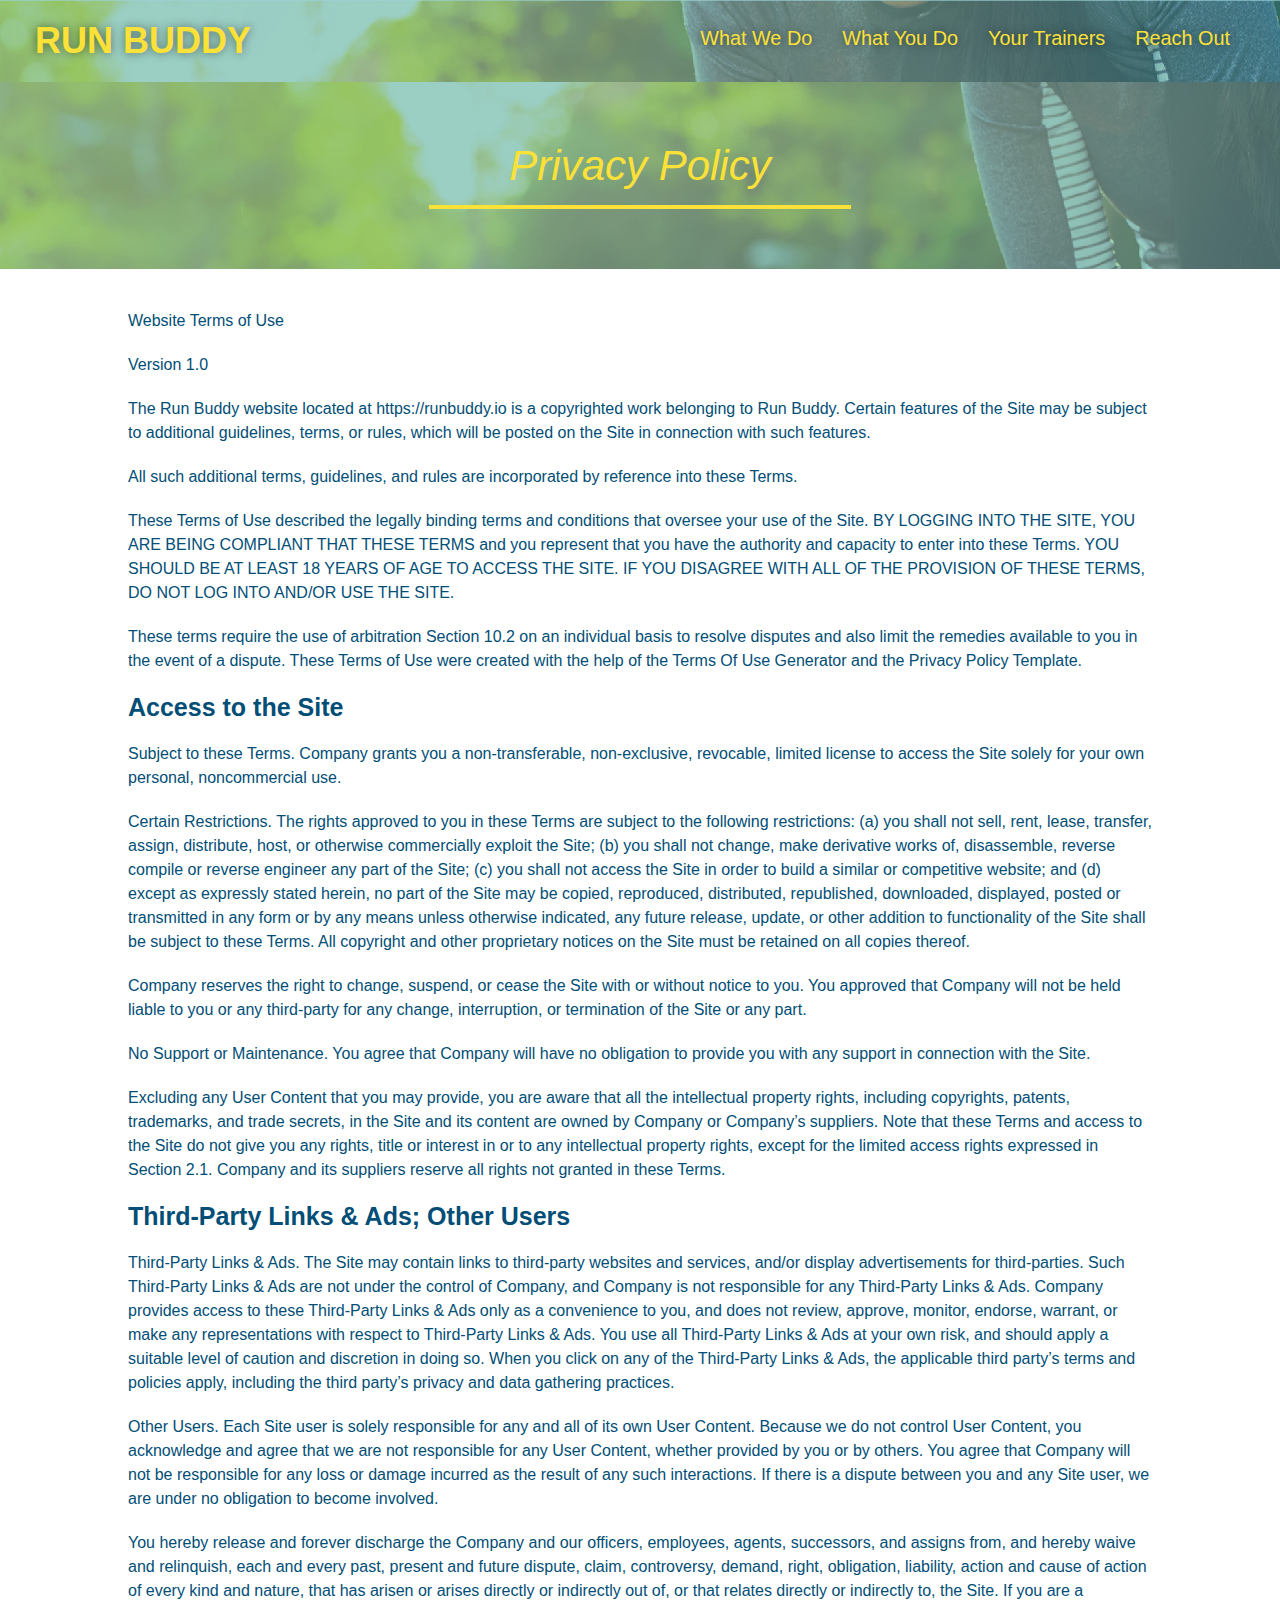
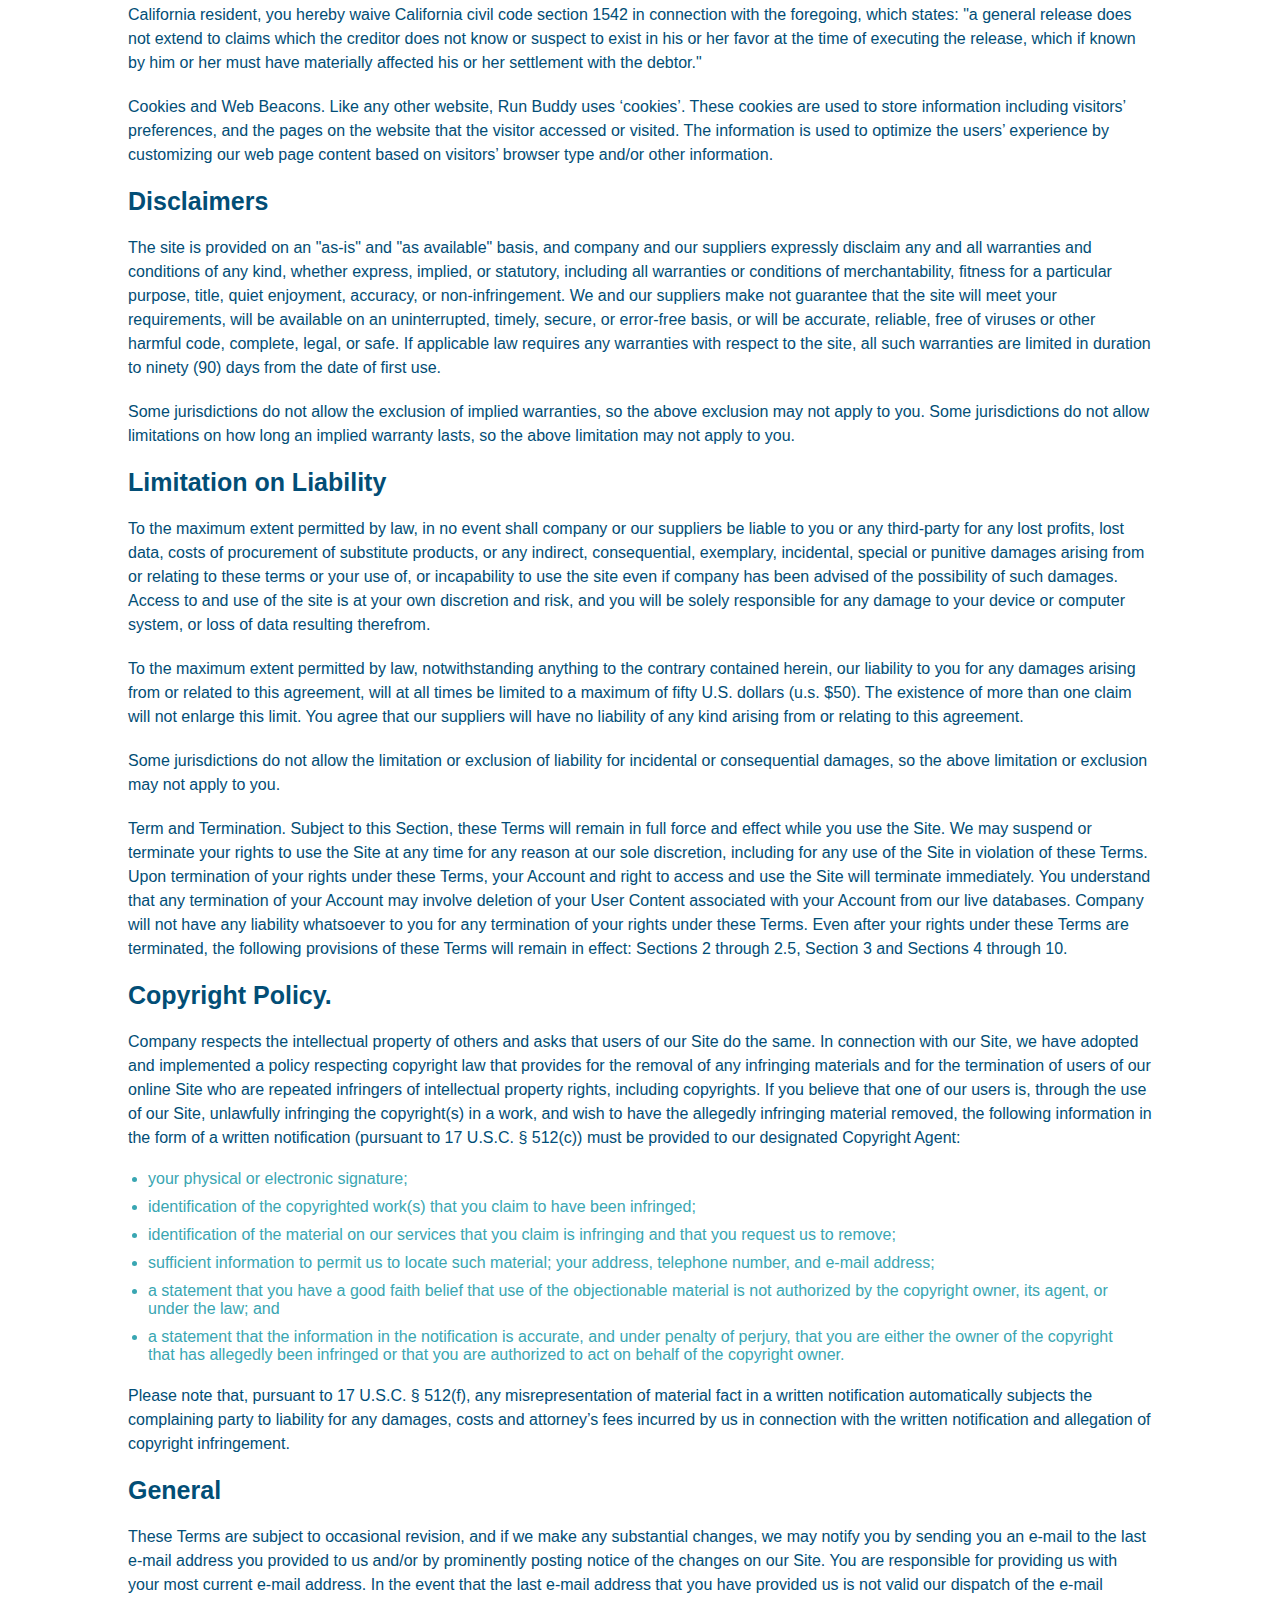
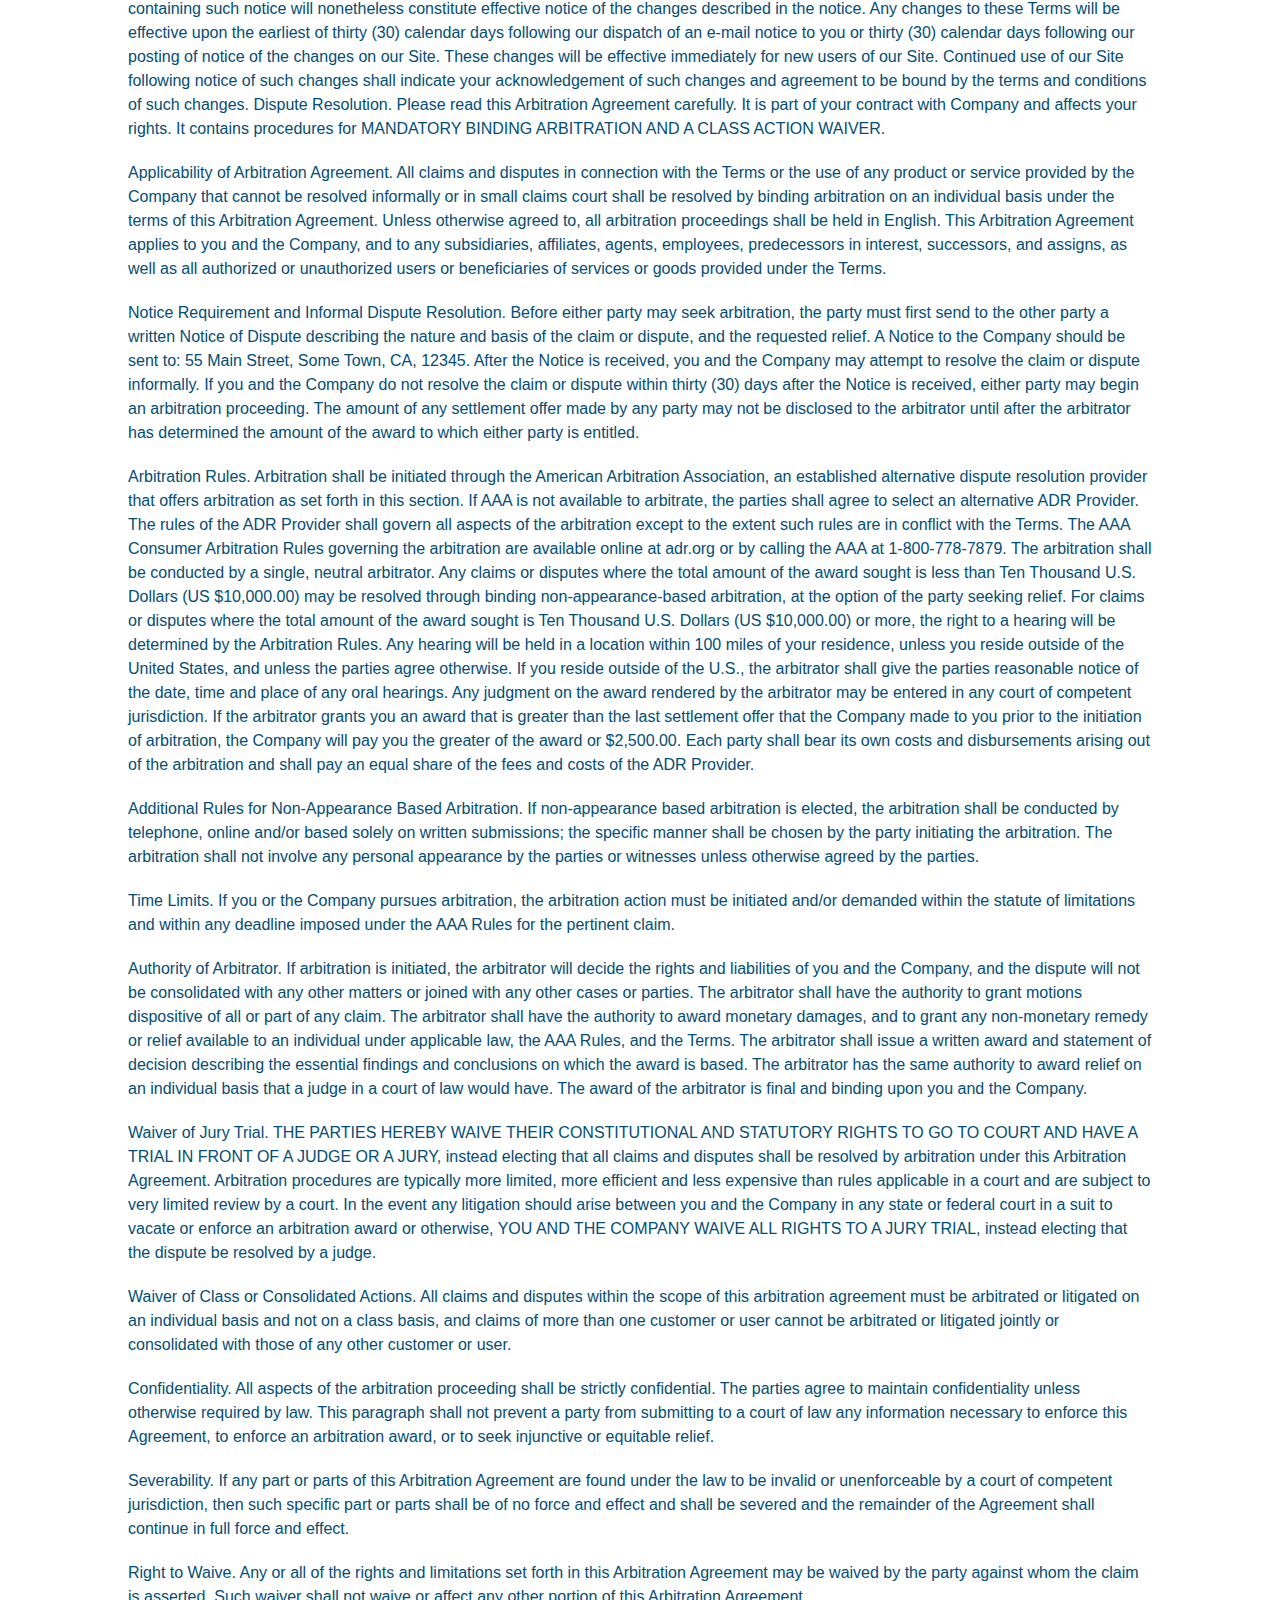
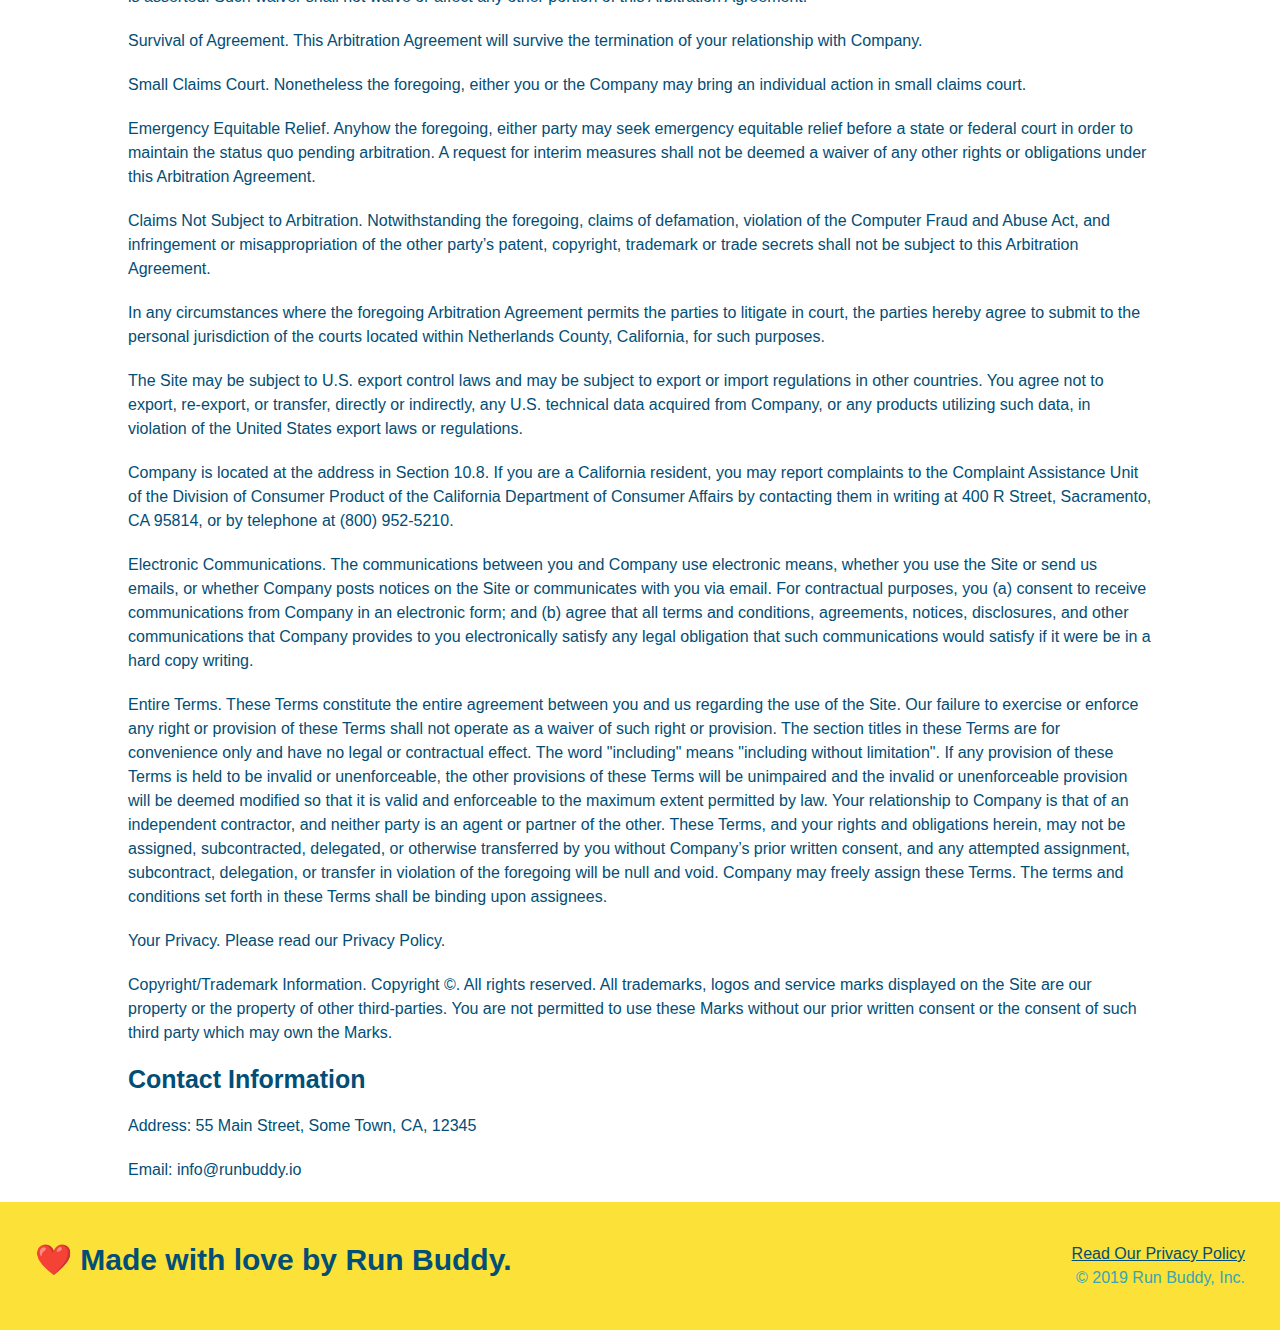
==== commit 25d61855: "added aesthetics to css" ====
--- a/privacy-policy.html
+++ b/privacy-policy.html
@@ -1,44 +1,45 @@
+
 <!DOCTYPE html>
 <html lang="en">
   <head>
+    <meta charset="UTF-8" />
     <meta name="viewport" content="width=device-width, initial-scale=1.0" />
-    <meta charset="UTF-8" />
-    <title>Privacy Policy - Run Buddy</title>
     <link rel="stylesheet" href="./assets/css/style.css" />
     <link rel="stylesheet" href="./assets/css/secondary-styles.css" />
+    <title>Run Buddy - Privacy Policy</title>
   </head>
   <body>
     <header>
-        <h1>
-            <a href="/">RUN BUDDY</a>
-        </h1>
-        <nav>
-            <!-- Unordered list element -->
-            <ul>
-                <!--List item element-->
-                <li>
-                    <!--Anchor element-->
-                    <a href="./index.html#what-we-do">What We Do</a>
-                </li>
-                <li>
-                    <a href="./index.html#what-you-do">What You Do</a>
-                </li>
-                <li>
-                    <a href="./index.html#your-trainers">Your Trainers</a>
-                </li>
-                <li>
-                    <a href="./index.html#reach-out">Reach Out</a>
-                </li>
-            </ul>
-        </nav>
+      <h1>
+        <a href="./index.html">RUN BUDDY</a>
+      </h1>
+      <nav>
+        <ul>
+          <li>
+            <a href="./index.html#what-we-do">What We Do</a>
+          </li>
+          <li>
+            <a href="./index.html#what-you-do">What You Do</a>
+          </li>
+          <li>
+            <a href="./index.html#your-trainers">Your Trainers</a>
+          </li>
+          <li>
+            <a href="./index.html#reach-out">Reach Out</a>
+          </li>
+        </ul>
+      </nav>
     </header>
-
+    <!-- end navigation -->
+
+    <!-- hero/jumbotron -->
     <section class="hero">
-        <h2 class="page-title">
-            Privacy Policy
-          </h2>
+      <h2 class="page-title">
+        Privacy Policy
+      </h2>
     </section>
 
+    <!-- body copy -->
     <article class="secondary-content">
       <p>
         Website Terms of Use
@@ -105,7 +106,7 @@
       <p>
         Excluding any User Content that you may provide, you are aware that all the intellectual property rights,
         including copyrights, patents, trademarks, and trade secrets, in the Site and its content are owned by Company
-        or Companyâ€™s suppliers. Note that these Terms and access to the Site do not give you any rights, title or
+        or Company’s suppliers. Note that these Terms and access to the Site do not give you any rights, title or
         interest in or to any intellectual property rights, except for the limited access rights expressed in Section
         2.1. Company and its suppliers reserve all rights not granted in these Terms.
       </p>
@@ -121,7 +122,7 @@
         only as a convenience to you, and does not review, approve, monitor, endorse, warrant, or make any
         representations with respect to Third-Party Links & Ads. You use all Third-Party Links & Ads at your own risk,
         and should apply a suitable level of caution and discretion in doing so. When you click on any of the
-        Third-Party Links & Ads, the applicable third partyâ€™s terms and policies apply, including the third partyâ€™s
+        Third-Party Links & Ads, the applicable third party’s terms and policies apply, including the third party’s
         privacy and data gathering practices.
       </p>
 
@@ -145,9 +146,9 @@
       </p>
 
       <p>
-        Cookies and Web Beacons. Like any other website, Run Buddy uses â€˜cookiesâ€™. These cookies are used to store
-        information including visitorsâ€™ preferences, and the pages on the website that the visitor accessed or visited.
-        The information is used to optimize the usersâ€™ experience by customizing our web page content based on visitorsâ€™
+        Cookies and Web Beacons. Like any other website, Run Buddy uses ‘cookies’. These cookies are used to store
+        information including visitors’ preferences, and the pages on the website that the visitor accessed or visited.
+        The information is used to optimize the users’ experience by customizing our web page content based on visitors’
         browser type and/or other information.
       </p>
 
@@ -217,7 +218,7 @@
         of any infringing materials and for the termination of users of our online Site who are repeated infringers of
         intellectual property rights, including copyrights. If you believe that one of our users is, through the use of
         our Site, unlawfully infringing the copyright(s) in a work, and wish to have the allegedly infringing material
-        removed, the following information in the form of a written notification (pursuant to 17 U.S.C. Â§ 512(c)) must
+        removed, the following information in the form of a written notification (pursuant to 17 U.S.C. § 512(c)) must
         be provided to our designated Copyright Agent:
       </p>
 
@@ -247,8 +248,8 @@
       </ul>
 
       <p>
-        Please note that, pursuant to 17 U.S.C. Â§ 512(f), any misrepresentation of material fact in a written
-        notification automatically subjects the complaining party to liability for any damages, costs and attorneyâ€™s
+        Please note that, pursuant to 17 U.S.C. § 512(f), any misrepresentation of material fact in a written
+        notification automatically subjects the complaining party to liability for any damages, costs and attorney’s
         fees incurred by us in connection with the written notification and allegation of copyright infringement.
       </p>
 
@@ -390,7 +391,7 @@
 
       <p>
         Claims Not Subject to Arbitration. Notwithstanding the foregoing, claims of defamation, violation of the
-        Computer Fraud and Abuse Act, and infringement or misappropriation of the other partyâ€™s patent, copyright,
+        Computer Fraud and Abuse Act, and infringement or misappropriation of the other party’s patent, copyright,
         trademark or trade secrets shall not be subject to this Arbitration Agreement.
       </p>
 
@@ -431,7 +432,7 @@
         unenforceable provision will be deemed modified so that it is valid and enforceable to the maximum extent
         permitted by law. Your relationship to Company is that of an independent contractor, and neither party is an
         agent or partner of the other. These Terms, and your rights and obligations herein, may not be assigned,
-        subcontracted, delegated, or otherwise transferred by you without Companyâ€™s prior written consent, and any
+        subcontracted, delegated, or otherwise transferred by you without Company’s prior written consent, and any
         attempted assignment, subcontract, delegation, or transfer in violation of the foregoing will be null and void.
         Company may freely assign these Terms. The terms and conditions set forth in these Terms shall be binding upon
         assignees.
@@ -442,7 +443,7 @@
       </p>
 
       <p>
-        Copyright/Trademark Information. Copyright Â©. All rights reserved. All trademarks, logos and service marks
+        Copyright/Trademark Information. Copyright ©. All rights reserved. All trademarks, logos and service marks
         displayed on the Site are our property or the property of other third-parties. You are not permitted to use
         these Marks without our prior written consent or the consent of such third party which may own the Marks.
       </p>
@@ -458,17 +459,17 @@
       <p>
         Email: info@runbuddy.io
       </p>
-
     </article>
 
-
+    <!-- footer -->
     <footer>
-        <h2>❤️ Made with love by Run Buddy.</h2>
-        <div>
-            <a href="#">Read Our Privacy Policy</a><br />
-            &copy; 2019 Run Buddy, Inc.
-          </div>
+      <h2>❤️ Made with love by Run Buddy.</h2>
+
+      <div>
+        <a href="./privacy-policy.html">Read Our Privacy Policy</a> <br/>
+        &copy; 2019 Run Buddy, Inc.
+      </div>
     </footer>
-
+    <!-- footer end -->
   </body>
-</html>+</html>
--- a/assets/css/style.css
+++ b/assets/css/style.css
@@ -1,7 +1,7 @@
 * {
+  box-sizing: border-box;
   margin: 0;
   padding: 0;
-  box-sizing: border-box;
 }
 
 body {
@@ -9,19 +9,30 @@
   font-family: Helvetica, Arial, sans-serif;
 }
 
+
+/* HEADER / NAV BAR STYLES START */
+
 header {
   padding: 20px 35px;
   background-color: #39a6b2;
   display: flex;
   justify-content: space-between;
   flex-wrap: wrap;
+  position: -webkit-sticky;
+  position: sticky;
+  top: 0;
+  background-image: url('../images/hero-bg.jpg');
+  background-size: cover;
+  background-position: 80%;
+  background-attachment: fixed;
 }
 
 header h1 {
   font-weight: bold;
+  margin: 0;
   font-size: 36px;
   color: #fce138;
-  margin: 0;
+  text-shadow: 0 0 10px rgba(0, 0, 0, 0.5);
 }
 
 header a {
@@ -45,19 +56,28 @@
   padding: 10px 15px;
   font-weight: lighter;
   font-size: 1.55vw;
+  text-shadow: 0 0 10px rgba(0, 0, 0, 0.5);
+}
+
+header nav ul li a:hover {
+  background: #fce138;
+  color: #024e76;
+  border-radius: 15px;
+  text-shadow: none;
 }
 
 /* HEADER / NAVBAR STYLES END */
 
-/* FOOTER STYLES START* */
-
+
+
+/* FOOTER STYLES START */
 footer {
   background: #fce138;
+  padding: 40px 35px;
+  display: flex;
+  justify-content: space-between;
+  flex-wrap: wrap;
   width: 100%;
-  padding: 40px 35px;
-  display: flex;
-  justify-content: space-between;
-  flex-wrap: wrap;
 }
 
 footer h2 {
@@ -74,25 +94,23 @@
 footer a {
   color: #024e76;
 }
-
 /* END FOOTER STYLES */
 
-/* STYLE ALL SECTIONS TAGS */
-
+/* STYLE ALL SECTION TAGS */
 section {
   padding: 60px;
 }
 
-/* Hero Style Start */
-
+/* HERO STYLES START */
 .hero {
   background-image: url('../images/hero-bg.jpg');
   background-size: cover;
-  background-position: center;
+  background-position: 80%;
   display: flex;
   justify-content: center;
   flex-wrap: wrap;
   align-items: flex-start;
+  background-attachment: fixed;
 }
 
 .hero-cta {
@@ -108,15 +126,18 @@
   font-style: italic;
   font-size: 55px;
   color: #fce138;
+  text-shadow: 0 0 10px rgba(0, 0, 0, 0.5);
 }
 
 .hero-form {
   border: 3px solid #024e76;
-  background-color: #fce138;
+  background-color: rgba(252, 225, 56, 0.8);
   padding: 20px;
   color: #024e76;
   width: 40%;
   margin: 3.5%;
+  box-shadow: 0 0 10px rgba(0, 0, 0, 0.5);
+  border-radius: 15px;
 }
 
 .hero-form h3 {
@@ -135,6 +156,13 @@
   color: #024e76;
   width: 100%;
   margin-bottom: 15px;
+  border-radius: 10px;
+  background-color: rgba(255, 255, 255, 0.75);
+}
+
+.form-input:focus {
+  background-color: rgba(255,255,255, 1);
+  outline: none;
 }
 
 .hero-form label {
@@ -147,12 +175,17 @@
   border: none;
   padding: 10px 20px;
   font-size: 16px;
+  border-radius: 10px;
+} 
+
+.hero-form button:hover {
+  background-color: #39a6b2;  
 }
 
 /* HERO STYLES END */
 
+
 /* SECTION TITLE STYLES START */
-
 .section-title {
   font-size: 48px;
   border-bottom: 3px solid;
@@ -194,11 +227,14 @@
   margin: 50px auto;
   padding-bottom: 50px;
   width: 80%;
-  border-bottom: 1px solid #39a6b2;
   display: flex;
   flex-wrap: wrap;
   align-items: center;
   justify-content: space-between;
+}
+
+.step:not(:last-child) {
+  border-bottom: 1px solid #39a6b2;
 }
 
 .step h3 {
@@ -329,6 +365,13 @@
   width: 100%;
   margin-bottom: 15px;
   margin-top: 5px;
+  border-radius: 10px;
+  background-color: rgba(255, 255, 255, 0.75);
+  outline: none;
+}
+
+.contact-form input:focus, .contact-form textarea:focus {
+  background-color: rgba(255,255,255, 1)
 }
 
 .contact-form button {
@@ -339,6 +382,12 @@
   text-align: center;
   padding: 15px 0;
   font-size: 16px;
+  border-radius: 10px;
+}
+
+.contact-form button:hover {
+  color: #fce138;
+  background: #39a6b2;
 }
 
 .contact-info a {
@@ -363,5 +412,109 @@
 
 /* MEDIA QUERY FOR SMALLER DESKTOP SCREENS AND SMALLER */
 @media screen and (max-width: 980px) {
+  header {
+    padding-bottom: 0;
+    justify-content: center;
+    position: relative;
+  }
+
+  header h1 {
+    width: 100%;
+    text-align: center;
+  }
+
+  header nav ul {
+    margin-top: 20px;
+    width: 100%;
+    justify-content: center;
+  }
+
+  header nav ul li a {
+    font-size: 20px;
+  }
+
+  footer h2, footer div {
+    text-align: center;
+    width: 100%;
+  }
+
+  .hero-cta, .hero-form {
+    width: 100%;
+  }
   
+  .hero-cta {
+    text-align: center;
+  }
+
+  .section-title {
+    width: 80%;
+  }
+  
+  .trainer {
+    flex: 0 70%;
+  }
+  
+  .contact-info iframe{
+    flex: 1 100%;
+  }
+}
+
+/* MEDIA QUERY FOR TABLETS AND SMALLER */
+@media screen and (max-width: 768px) {
+  section {
+    padding: 30px 15px;
+  }
+
+  .step h3 {
+    flex: 1 100%;
+    text-align: center;
+  }
+
+  .step-info {
+    flex: 2 100%;
+    text-align: center;
+    justify-content: center;
+  }
+
+  .step-img {
+    flex: 0 32%;
+    margin-right: 0;
+    margin-top: 15px;
+    margin-bottom: 15px;
+  }
+
+  .step-text {
+    flex: 100%;  
+  }
+}
+
+/* MEDIA QUERY FOR MOBILE PHONES AND SMALLER */
+@media screen and (max-width: 575px) {
+  .hero-form button {
+    width: 100%;
+  }
+
+  .section-title {
+    width: 95%;
+  }
+
+  .intro p {
+    width: 100%;
+  }
+
+  .trainer {
+    flex: 0 100%;
+  }
+
+  .contact-info {
+    text-align: center;
+  }
+
+  .contact-info > * {
+    flex: 0 100%;
+  }
+
+  .contact-form {
+    order: 3;
+  }
 }